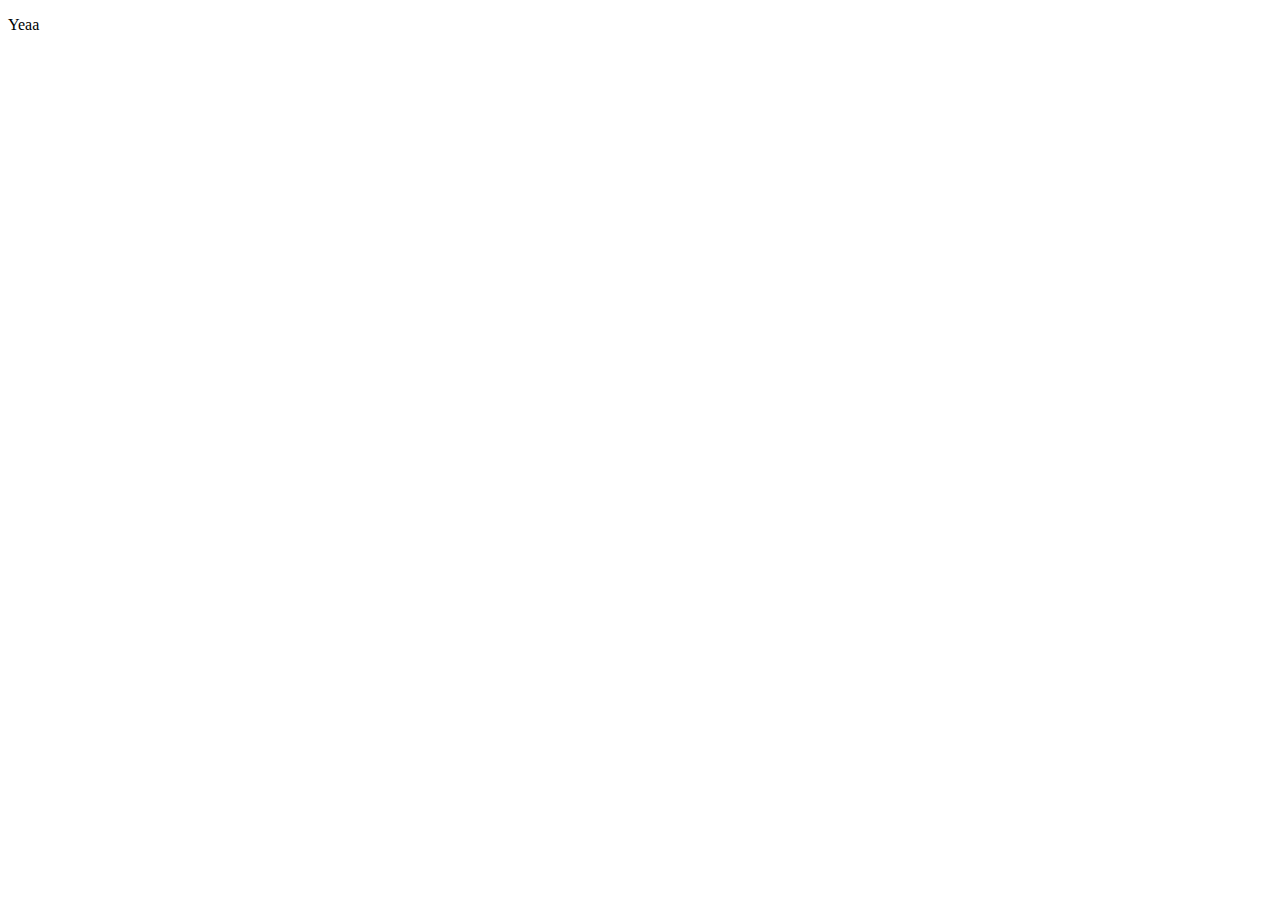
==== index.html @ b134e227 "First Commit" ====
<!DOCTYPE html>
<html lang="en">
<head>
    <meta charset="UTF-8">
    <meta name="viewport" content="width=device-width, initial-scale=1.0">
    <title>Document</title>
</head>
<body>
    <p>Yeaa</p>
</body>
</html>
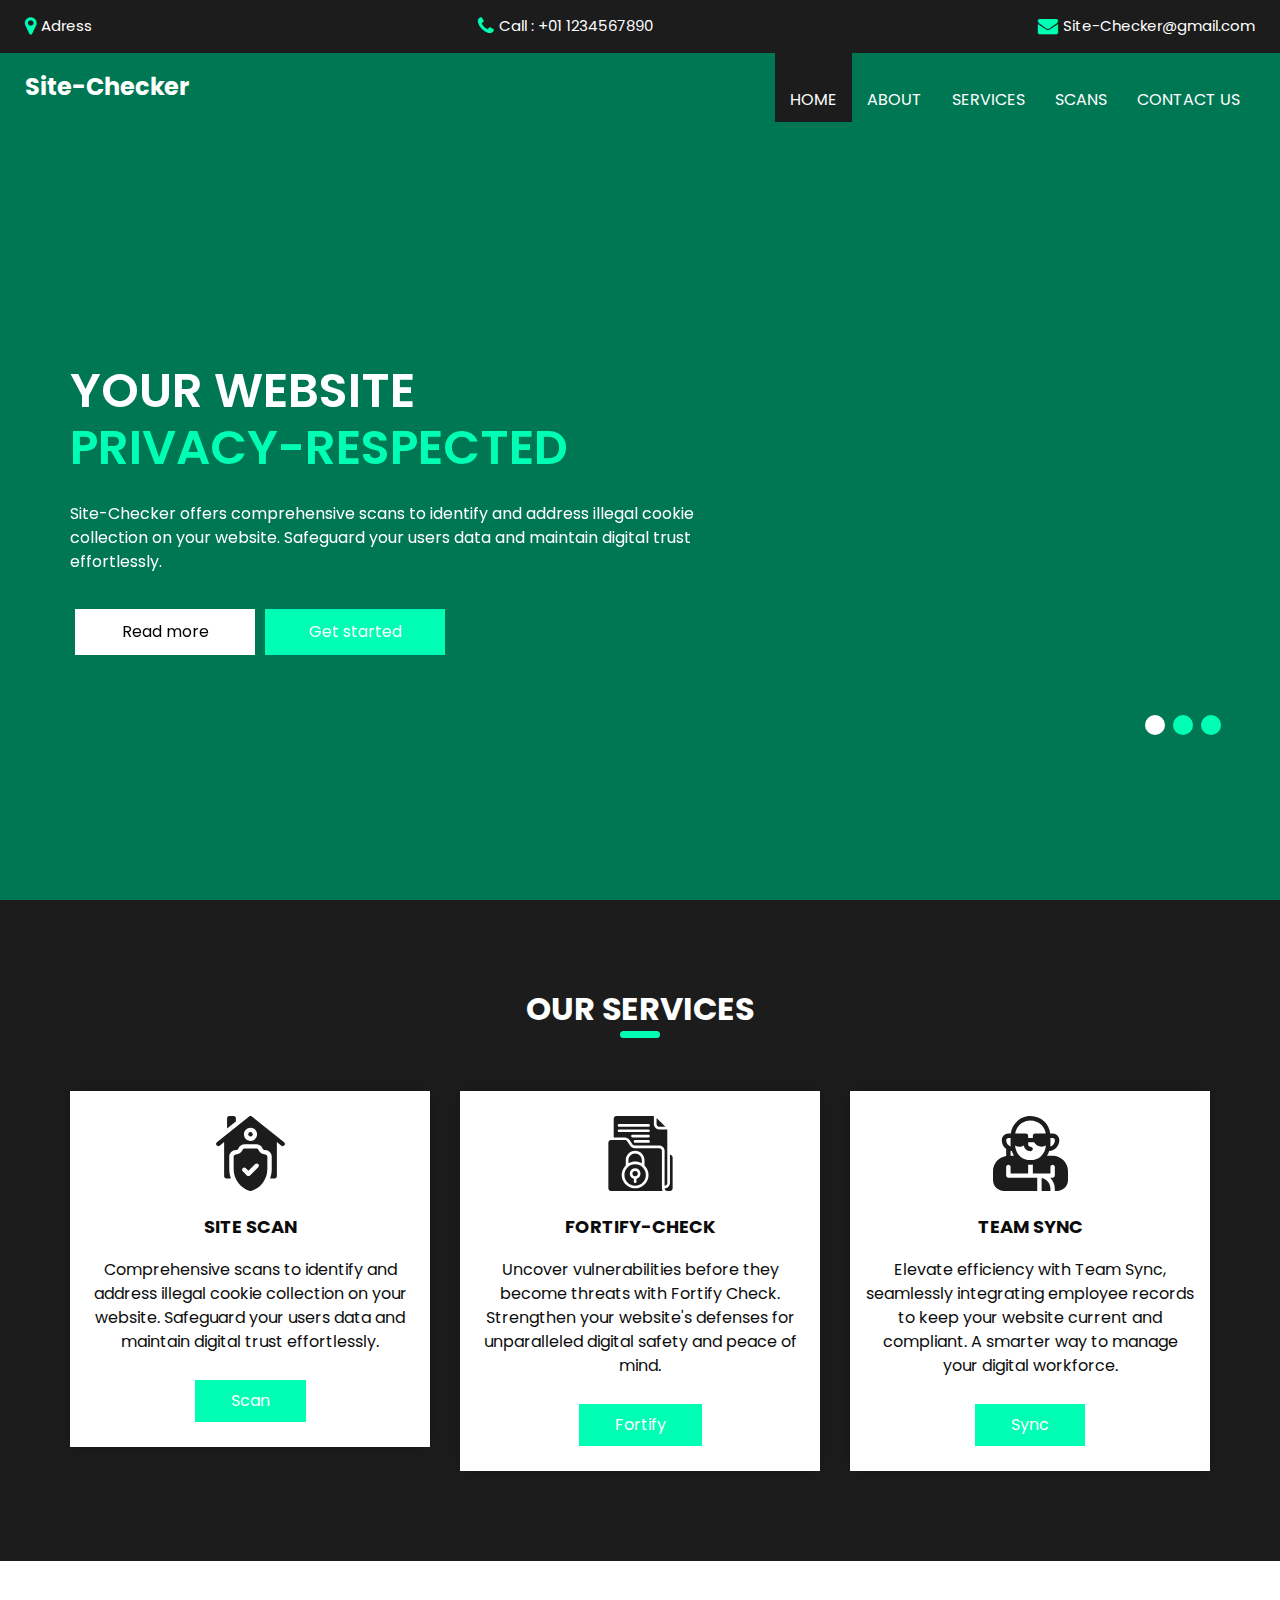
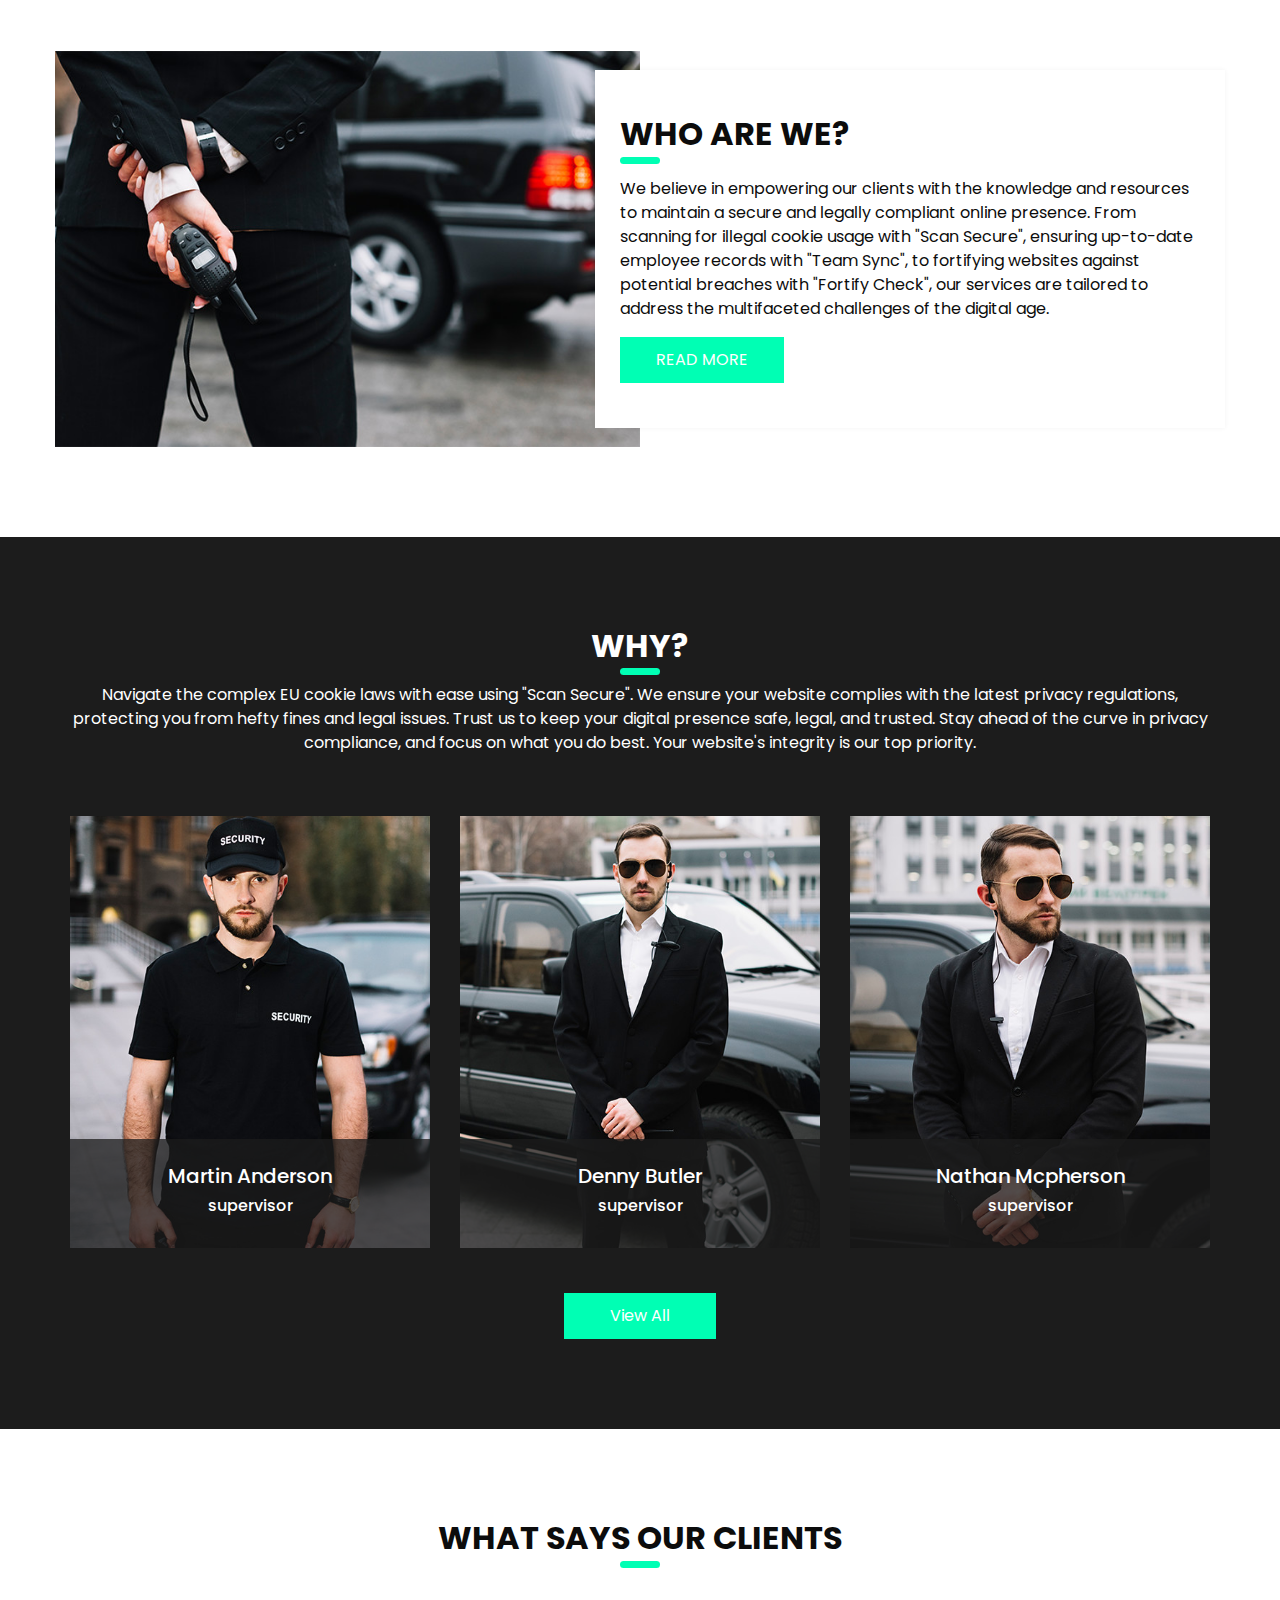
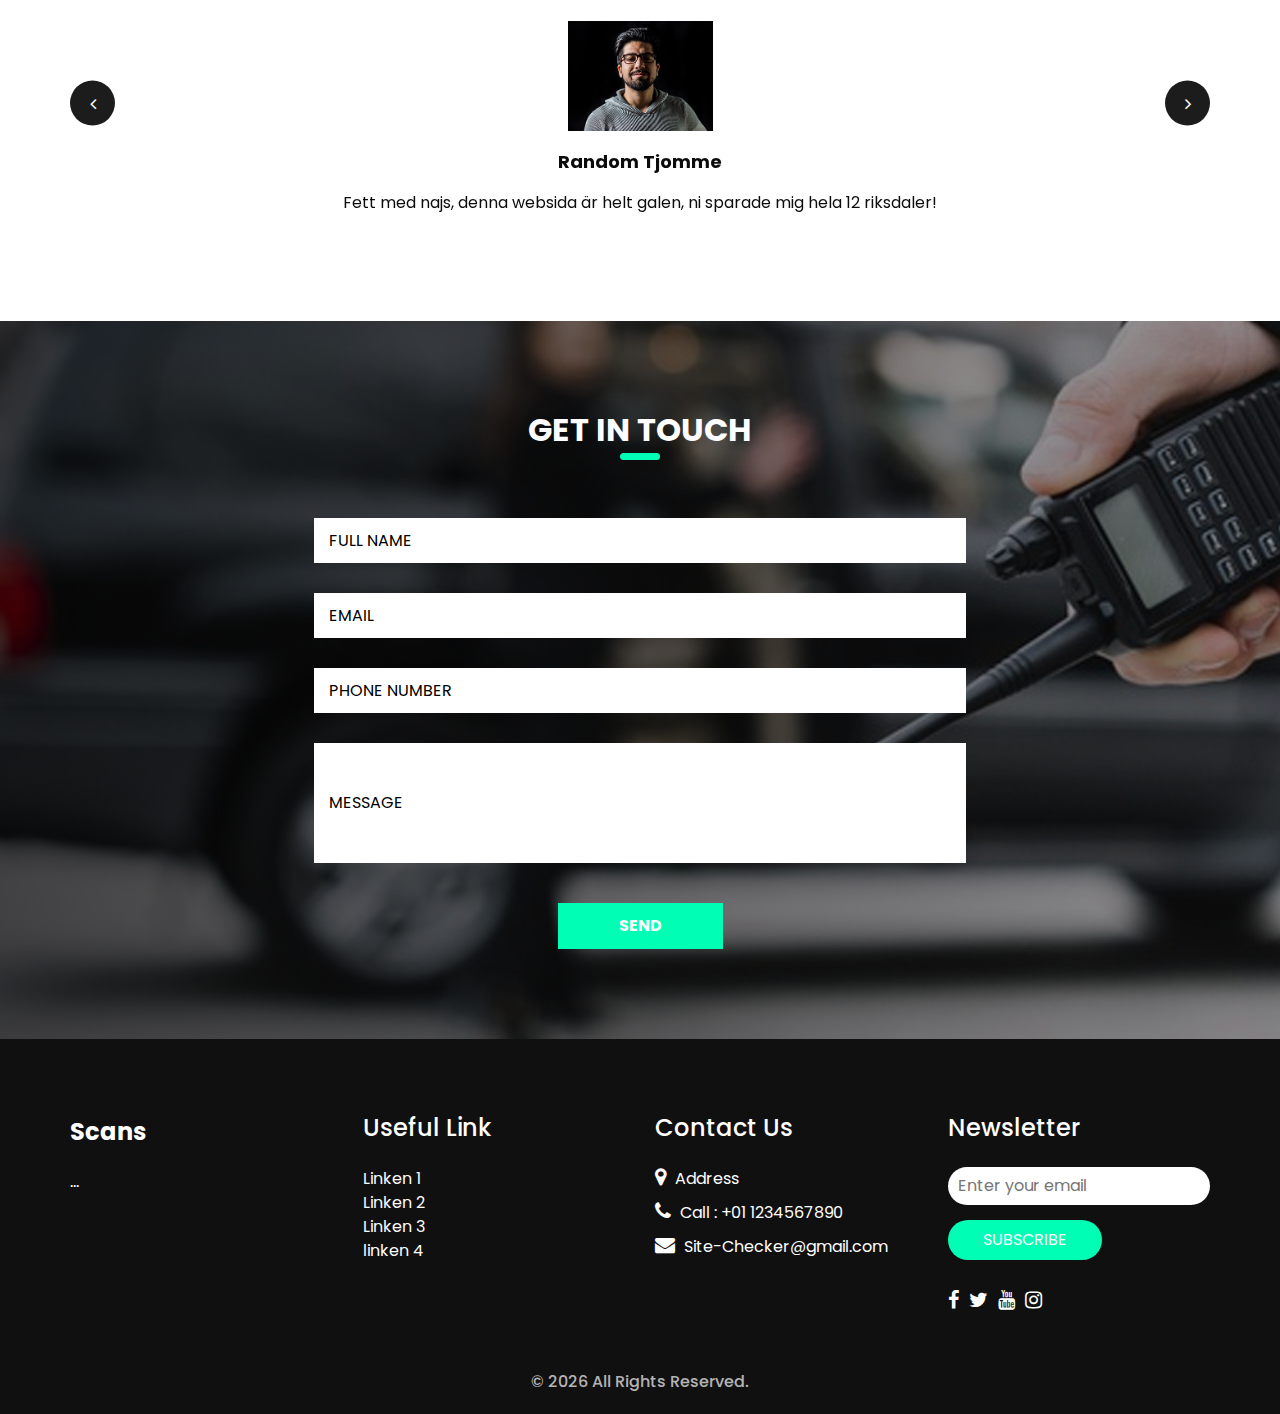
==== commit d181f1e0: "Updaterat färg+text" ====
--- a/index.html
+++ b/index.html
@@ -1,11 +1,734 @@
 <!DOCTYPE html>
-<html lang="en">
+<html>
+
 <head>
-    <meta charset="UTF-8">
-    <meta name="viewport" content="width=device-width, initial-scale=1.0">
-    <title>Document</title>
+  <!-- Basic -->
+  <meta charset="utf-8" />
+  <meta http-equiv="X-UA-Compatible" content="IE=edge" />
+  <!-- Mobile Metas -->
+  <meta name="viewport" content="width=device-width, initial-scale=1, shrink-to-fit=no" />
+  <!-- Site Metas -->
+  <meta name="keywords" content="" />
+  <meta name="description" content="" />
+  <meta name="author" content="" />
+  <link rel="shortcut icon" href="images/favicon.png" type="image/x-icon">
+
+  <title>Site-Checker</title>
+
+  <!-- bootstrap core css -->
+  <link rel="stylesheet" type="text/css" href="css/bootstrap.css" />
+
+  <!-- fonts style -->
+  <link href="https://fonts.googleapis.com/css?family=Open+Sans:400,700|Poppins:400,600,700&display=swap" rel="stylesheet" />
+
+  <!-- Custom styles for this template -->
+  <link href="css/style.css" rel="stylesheet" />
+  <!-- responsive style -->
+  <link href="css/responsive.css" rel="stylesheet" />
 </head>
+
 <body>
-    <p>Yeaa</p>
+  <div class="hero_area">
+    <!-- header section strats -->
+    <div class="hero_bg_box">
+      <div class="img-box">
+        <!-- <img src="images/hero-bg.jpg" alt=""> -->
+      </div>
+    </div>
+
+    <header class="header_section">
+      <div class="header_top">
+        <div class="container-fluid">
+          <div class="contact_link-container">
+            <a href="" class="contact_link1">
+              <i class="fa fa-map-marker" aria-hidden="true"></i>
+              <span>
+                Adress
+              </span>
+            </a>
+            <a href="" class="contact_link2">
+              <i class="fa fa-phone" aria-hidden="true"></i>
+              <span>
+                Call : +01 1234567890
+              </span>
+            </a>
+            <a href="" class="contact_link3">
+              <i class="fa fa-envelope" aria-hidden="true"></i>
+              <span>
+                Site-Checker@gmail.com
+              </span>
+            </a>
+          </div>
+        </div>
+      </div>
+      <div class="header_bottom">
+        <div class="container-fluid">
+          <nav class="navbar navbar-expand-lg custom_nav-container">
+            <a class="navbar-brand" href="index.html">
+              <span>
+                Site-Checker
+              </span>
+            </a>
+            <button class="navbar-toggler" type="button" data-toggle="collapse" data-target="#navbarSupportedContent" aria-controls="navbarSupportedContent" aria-expanded="false" aria-label="Toggle navigation">
+              <span class=""></span>
+            </button>
+
+            <div class="collapse navbar-collapse ml-auto" id="navbarSupportedContent">
+              <ul class="navbar-nav  ">
+                <li class="nav-item active">
+                  <a class="nav-link" href="index.html">Home <span class="sr-only">(current)</span></a>
+                </li>
+                <li class="nav-item">
+                  <a class="nav-link" href="about.html"> About</a>
+                </li>
+                <li class="nav-item">
+                  <a class="nav-link" href="service.html"> Services </a>
+                </li>
+                <li class="nav-item">
+                  <a class="nav-link" href="guard.html"> Scans </a>
+                </li>
+                <li class="nav-item">
+                  <a class="nav-link" href="contact.html">Contact us</a>
+                </li>
+              </ul>
+            </div>
+          </nav>
+        </div>
+      </div>
+    </header>
+    <!-- end header section -->
+    <!-- slider section -->
+    <section class=" slider_section ">
+      <div id="carouselExampleIndicators" class="carousel slide" data-ride="carousel">
+        <div class="carousel-inner">
+          <div class="carousel-item active">
+            <div class="container">
+              <div class="row">
+                <div class="col-md-7">
+                  <div class="detail-box">
+                    <h1>
+                        Your Website <br>
+                      <span>
+                        Privacy-Respected
+                      </span>
+                    </h1>
+                    <p>
+                      Site-Checker offers comprehensive scans to identify and address illegal cookie collection on your website. Safeguard your users data and maintain digital trust effortlessly.
+                    </p>
+                    <div class="btn-box">
+                      <a href="" class="btn-1"> Read more </a>
+                      <a href="" class="btn-2">Get started</a>
+                    </div>
+                  </div>
+                </div>
+              </div>
+            </div>
+          </div>
+          <div class="carousel-item ">
+            <div class="container">
+              <div class="row">
+                <div class="col-md-7">
+                  <div class="detail-box">
+                    <h1>
+                      Streamline <br>
+                      <span>
+                        Your Staff
+                      </span>
+                    </h1>
+                    <p>
+                      Elevate efficiency with Team Sync, seamlessly integrating employee records to keep your website current and compliant. A smarter way to manage your digital workforce.
+                    </p>
+                    <div class="btn-box">
+                      <a href="" class="btn-1"> Read more </a>
+                      <a href="" class="btn-2">Get started</a>
+                    </div>
+                  </div>
+                </div>
+              </div>
+            </div>
+          </div>
+          <div class="carousel-item ">
+            <div class="container">
+              <div class="row">
+                <div class="col-md-7">
+                  <div class="detail-box">
+                    <h1>
+                      Safeguarding <br>
+                      <span>
+                        Your Site's Security
+                      </span>
+                    </h1>
+                    <p>
+                      Uncover vulnerabilities before they become threats with Fortify Check. Strengthen your website's defenses for unparalleled digital safety and peace of mind.
+                    </p>
+                    <div class="btn-box">
+                      <a href="" class="btn-1"> Read more </a>
+                      <a href="" class="btn-2">Get started</a>
+                    </div>
+                  </div>
+                </div>
+              </div>
+            </div>
+          </div>
+        </div>
+        <div class="container idicator_container">
+          <ol class="carousel-indicators">
+            <li data-target="#carouselExampleIndicators" data-slide-to="0" class="active"></li>
+            <li data-target="#carouselExampleIndicators" data-slide-to="1"></li>
+            <li data-target="#carouselExampleIndicators" data-slide-to="2"></li>
+          </ol>
+        </div>
+      </div>
+    </section>
+    <!-- end slider section -->
+  </div>
+  
+    <!-- service section -->
+  
+    <section class="service_section layout_padding">
+      <div class="container">
+        <div class="heading_container heading_center">
+          <h2>
+            Our services
+          </h2>
+        </div>
+        <div class="row">
+          <div class="col-md-4">
+            <div class="box ">
+              <div class="img-box">
+                <svg enable-background="new 0 0 512 512" height="512" viewBox="0 0 512 512" width="512" xmlns="http://www.w3.org/2000/svg">
+                  <g>
+                    <g>
+                      <circle cx="256" cy="125" r="15" />
+                      <path d="m356 262c-18.955 0-35.996-10.532-44.472-27.484l-2.111-4.223c-2.541-5.083-7.735-8.293-13.417-8.293h-80c-5.682 0-10.876 3.21-13.417 8.292l-2.111 4.222c-8.476 16.954-25.517 27.486-44.472 27.486-8.284 0-15 6.716-15 15v85.597c0 33.654 10.619 65.715 30.708 92.716 20.089 27 47.747 46.384 79.982 56.054 1.406.422 2.858.633 4.31.633s2.904-.211 4.31-.633c32.235-9.67 59.893-29.054 79.982-56.054 20.089-27.001 30.708-59.062 30.708-92.716v-85.597c0-8.284-6.716-15-15-15zm-46.967 87.322-56.568 56.568c-2.929 2.929-6.768 4.394-10.606 4.394s-7.678-1.464-10.606-4.394l-28.284-28.284c-5.858-5.858-5.858-15.355 0-21.213 5.857-5.858 15.355-5.858 21.213 0l17.678 17.677 45.962-45.961c5.857-5.858 15.355-5.858 21.213 0 5.856 5.858 5.856 15.355-.002 21.213z" />
+                      <g>
+                        <path d="m485.371 179.287-220-176c-5.479-4.383-13.263-4.383-18.741 0l-220 176c-6.469 5.175-7.518 14.614-2.342 21.083 5.175 6.468 14.614 7.517 21.083 2.342l30.629-24.503v232.791c0 8.284 6.716 15 15 15h31.119c-7.333-20.12-11.119-41.476-11.119-63.403v-85.597c0-24.813 20.187-45 45-45 7.632 0 14.226-4.075 17.639-10.901l2.112-4.224c7.67-15.342 23.093-24.875 40.249-24.875h80c17.156 0 32.579 9.533 40.25 24.878l2.111 4.223c3.412 6.824 10.007 10.899 17.639 10.899 24.813 0 45 20.187 45 45v85.597c0 21.927-3.786 43.283-11.119 63.403h31.119c8.284 0 15-6.716 15-15v-232.791l30.629 24.503c2.766 2.213 6.075 3.288 9.361 3.288 4.4 0 8.76-1.927 11.722-5.63 5.176-6.469 4.127-15.908-2.341-21.083zm-229.371-9.287c-24.813 0-45-20.187-45-45s20.187-45 45-45 45 20.187 45 45-20.187 45-45 45z" />
+                      </g>
+                    </g>
+                    <g>
+                      <path d="m156 15c0-8.284-6.716-15-15-15h-30c-8.284 0-15 6.716-15 15v70.372l60-48z" />
+                    </g>
+                  </g>
+                </svg>
+              </div>
+              <div class="detail-box">
+                <h6>
+                  Site scan
+                </h6>
+                <p>
+                  Comprehensive scans to identify and address illegal cookie collection on your website. Safeguard your users data and maintain digital trust effortlessly.
+                </p>
+                <a href="">
+                  Scan
+                </a>
+              </div>
+            </div>
+          </div>
+          <div class="col-md-4">
+            <div class="box ">
+              <div class="img-box">
+                <svg version="1.1" xmlns="http://www.w3.org/2000/svg" xmlns:xlink="http://www.w3.org/1999/xlink" x="0px" y="0px" viewBox="0 0 512 512" style="enable-background:new 0 0 512 512;" xml:space="preserve">
+                  <g>
+                    <g>
+                      <g>
+                        <circle cx="219.429" cy="393.143" r="18.286" />
+                        <path d="M219.429,329.143c-40.396,0-73.143,32.747-73.143,73.143c0,40.396,32.747,73.143,73.143,73.143
+            c40.396,0,73.143-32.747,73.143-73.143C292.525,361.909,259.805,329.189,219.429,329.143z M228.571,428.416V448
+            c0,5.049-4.093,9.143-9.143,9.143c-5.049,0-9.143-4.093-9.143-9.143v-19.584c-17.831-4.604-29.458-21.749-27.137-40.018
+            c2.32-18.269,17.864-31.963,36.28-31.963c18.416,0,33.959,13.694,36.28,31.963C258.029,406.667,246.403,423.812,228.571,428.416z
+            " />
+                        <path d="M402.286,274.286v-36.571c-0.01-10.095-8.191-18.276-18.286-18.286H215.772c-12.18-0.01-23.558-6.08-30.348-16.192
+            l-20.321-30.487c-3.392-5.109-9.117-8.179-15.25-8.179H54.857c-10.095,0.01-18.276,8.191-18.286,18.286v310.857
+            c0.01,10.095,8.191,18.276,18.286,18.286h352.516c-3.294-5.533-5.051-11.846-5.088-18.286V274.286z M304.069,436.92
+            c-14.047,34.375-47.506,56.826-84.64,56.795c-37.135,0.031-70.593-22.419-84.64-56.795c-14.047-34.375-5.888-73.833,20.64-99.818
+            v-35.388c0.04-35.33,28.67-63.96,64-64c35.33,0.039,63.961,28.67,64,64v35.388C309.957,363.087,318.116,402.545,304.069,436.92z" />
+                        <path d="M384,73.143h41.929l-60.214-60.214v41.929C365.724,64.952,373.905,73.133,384,73.143z" />
+                        <path d="M265.143,323.227v-21.513c-0.044-25.229-20.485-45.67-45.714-45.714c-25.235,0.03-45.685,20.479-45.714,45.714v21.513
+            C201.959,306.734,236.898,306.734,265.143,323.227z" />
+                        <path d="M420.571,256v219.429c10.095-0.01,18.276-8.191,18.286-18.286V91.429H384c-20.188-0.023-36.548-16.383-36.571-36.571V0
+            h-256C81.334,0.01,73.153,8.191,73.143,18.286v128h76.71c12.247-0.005,23.684,6.122,30.464,16.321l20.295,30.446
+            c3.395,5.048,9.077,8.08,15.161,8.089H384c20.188,0.023,36.548,16.383,36.571,36.571V256z M310.857,182.857h-91.429
+            c-5.049,0-9.143-4.093-9.143-9.143s4.093-9.143,9.143-9.143h91.429c5.049,0,9.143,4.093,9.143,9.143
+            S315.907,182.857,310.857,182.857z M310.857,146.286H201.143c-5.049,0-9.143-4.093-9.143-9.143c0-5.049,4.093-9.143,9.143-9.143
+            h109.714c5.049,0,9.143,4.093,9.143,9.143C320,142.192,315.907,146.286,310.857,146.286z M310.857,109.714H109.714
+            c-5.049,0-9.143-4.093-9.143-9.143c0-5.049,4.093-9.143,9.143-9.143h201.143c5.049,0,9.143,4.093,9.143,9.143
+            C320,105.621,315.907,109.714,310.857,109.714z M310.857,73.143H109.714c-5.049,0-9.143-4.093-9.143-9.143
+            s4.093-9.143,9.143-9.143h201.143c5.049,0,9.143,4.093,9.143,9.143S315.907,73.143,310.857,73.143z" />
+                        <path d="M457.143,265.143v192c-0.023,20.188-16.383,36.548-36.571,36.571c0.01,10.095,8.191,18.276,18.286,18.286h18.286
+            c10.095-0.01,18.276-8.191,18.286-18.286V283.429C475.419,273.334,467.238,265.153,457.143,265.143z" />
+                      </g>
+                    </g>
+                  </g>
+                  <g>
+                  </g>
+                  <g>
+                  </g>
+                  <g>
+                  </g>
+                  <g>
+                  </g>
+                  <g>
+                  </g>
+                  <g>
+                  </g>
+                  <g>
+                  </g>
+                  <g>
+                  </g>
+                  <g>
+                  </g>
+                  <g>
+                  </g>
+                  <g>
+                  </g>
+                  <g>
+                  </g>
+                  <g>
+                  </g>
+                  <g>
+                  </g>
+                  <g>
+                  </g>
+                </svg>
+              </div>
+              <div class="detail-box">
+                <h6>
+                  Fortify-check
+                </h6>
+                <p>
+                  Uncover vulnerabilities before they become threats with Fortify Check. Strengthen your website's defenses for unparalleled digital safety and peace of mind.
+                </p>
+                <a href="">
+                  Fortify
+                </a>
+              </div>
+            </div>
+          </div>
+          <div class="col-md-4">
+            <div class="box ">
+              <div class="img-box">
+                <svg version="1.1" xmlns="http://www.w3.org/2000/svg" xmlns:xlink="http://www.w3.org/1999/xlink" x="0px" y="0px" viewBox="0 0 512 512" style="enable-background:new 0 0 512 512;" xml:space="preserve">
+                  <g>
+                    <g>
+                      <path d="M332,423.518V512h60v-15C392,460.784,366.197,430.487,332,423.518z" />
+                    </g>
+                  </g>
+                  <g>
+                    <g>
+                      <path d="M407,272h-38.298c6.211-9.549,11.184-21.85,14.971-32.595c38.58-3.058,69.119-35.067,69.119-74.405
+                   c0-24.814-20.186-45-45-45h-17.263c-3.373-30.112-16.168-58.339-38.108-80.581C326.639,14.004,290.742,0,255,0
+                   c-69.309,0-125.911,52.685-133.484,120H105c-24.814,0-45,20.186-45,45c0,24.476,11.836,46.095,30.066,59.685
+                   C90.062,224.797,90,224.888,90,225v48.516C39.25,280.873,0,324.245,0,377v60c0,41.353,33.633,75,75,75h227v-90h-15H105
+                   c-8.291,0-15-6.709-15-15v-60c0-8.291,6.709-15,15-15s15,6.709,15,15v45h120v-61.373c4.988,0.569,9.946,1.373,15,1.373
+                   s12.012-0.804,17-1.373V392h15h30h75v-45c0-8.291,6.709-15,15-15c8.291,0,15,6.709,15,15v60c0,8.291-6.709,15-15,15h-16.75
+                   c19.534,19.08,31.75,45.608,31.75,75v15h15c41.367,0,75-33.647,75-75v-60C512,319.109,464.891,272,407,272z M392,195v-45h15.791
+                   c8.262,0,15,6.724,15,15c0,20.33-13.638,37.354-32.179,42.914C391.033,203.597,392,199.378,392,195z M255,30
+                   c27.803,0,56.229,10.928,76.209,30.63c16.238,16.45,26.111,37.178,29.319,59.37H287c-8.291,0-15,6.709-15,15v15h-32v-15
+                   c0-8.291-6.709-15-15-15h-73.484C158.873,69.25,202.244,30,255,30z M90,165c0-8.276,6.738-15,15-15h15v45
+                   c0,4.292,0.956,8.425,1.362,12.66C103.239,201.843,90,185.03,90,165z M120,272v-34.219c2.75,0.564,5.449,1.283,8.298,1.542
+                   c3.787,10.774,8.774,23.103,15,32.677H120z M326.316,275.706c-29.136,25.422-72.715,31.761-108.047,19.067
+                   c-11.777-4.237-22.866-10.593-32.578-19.063c-20.881-18.376-33.043-46.22-34.929-73.644C159.448,206.968,169.332,210,180,210
+                   c11.235,0,21.636-3.298,30.637-8.694C213.739,223.118,232.346,240,255,240c8.291,0,17-6.709,17-15s-8.709-15-17-15
+                   c-8.262,0-15-6.724-15-15v-15h40.346c10.411,17.847,29.55,30,51.654,30c10.668,0,20.552-3.032,29.238-7.934
+                   C359.352,229.501,347.186,257.357,326.316,275.706z" />
+                    </g>
+                  </g>
+                  <g>
+                  </g>
+                  <g>
+                  </g>
+                  <g>
+                  </g>
+                  <g>
+                  </g>
+                  <g>
+                  </g>
+                  <g>
+                  </g>
+                  <g>
+                  </g>
+                  <g>
+                  </g>
+                  <g>
+                  </g>
+                  <g>
+                  </g>
+                  <g>
+                  </g>
+                  <g>
+                  </g>
+                  <g>
+                  </g>
+                  <g>
+                  </g>
+                  <g>
+                  </g>
+                </svg>
+              </div>
+              <div class="detail-box">
+                <h6>
+                  Team sync
+                </h6>
+                <p>
+                  Elevate efficiency with Team Sync, seamlessly integrating employee records to keep your website current and compliant. A smarter way to manage your digital workforce.
+                </p>
+                <a href="">
+                  Sync
+                </a>
+              </div>
+            </div>
+          </div>
+        </div>
+      </div>
+    </section>
+  
+    <!-- end service section -->
+    <!-- about section -->
+
+    <section class="about_section layout_padding">
+      <div class="container">
+        <div class="row">
+          <div class="col-md-6 px-0">
+            <div class="img_container">
+              <div class="img-box">
+                <img src="images/about-img.jpg" alt="" />
+              </div>
+            </div>
+          </div>
+          <div class="col-md-6 px-0">
+            <div class="detail-box">
+              <div class="heading_container ">
+                <h2>
+                  Who Are We?
+                </h2>
+              </div>
+              <p>
+                We believe in empowering our clients with the knowledge and resources to maintain a secure and legally compliant online presence. From scanning for illegal cookie usage with "Scan Secure", ensuring up-to-date employee records with "Team Sync", to fortifying websites against potential breaches with "Fortify Check", our services are tailored to address the multifaceted challenges of the digital age.
+              </p>
+              <div class="btn-box">
+                <a href="">
+                  Read More
+                </a>
+              </div>
+            </div>
+          </div>
+        </div>
+      </div>
+    </section>
+  
+    <!-- end about section -->
+
+  <section class="team_section layout_padding">
+    <div class="container">
+      <div class="heading_container heading_center">
+        <h2>
+          Why?
+        </h2>
+        <p>
+          Navigate the complex EU cookie laws with ease using "Scan Secure". We ensure your website complies with the latest privacy regulations, protecting you from hefty fines and legal issues. Trust us to keep your digital presence safe, legal, and trusted. Stay ahead of the curve in privacy compliance, and focus on what you do best. Your website's integrity is our top priority.
+        </p>
+      </div>
+      <div class="row">
+        <div class="col-md-4 col-sm-6 mx-auto ">
+          <div class="box">
+            <div class="img-box">
+              <img src="images/t1.jpg" alt="">
+            </div>
+            <div class="detail-box">
+              <h5>
+                Martin Anderson
+              </h5>
+              <h6 class="">
+                supervisor
+              </h6>
+            </div>
+          </div>
+        </div>
+        <div class="col-md-4 col-sm-6 mx-auto ">
+          <div class="box">
+            <div class="img-box">
+              <img src="images/t2.jpg" alt="">
+            </div>
+            <div class="detail-box">
+              <h5>
+                Denny Butler
+              </h5>
+              <h6 class="">
+                supervisor
+              </h6>
+            </div>
+          </div>
+        </div>
+        <div class="col-md-4 col-sm-6 mx-auto ">
+          <div class="box">
+            <div class="img-box">
+              <img src="images/t3.jpg" alt="">
+            </div>
+            <div class="detail-box">
+              <h5>
+                Nathan Mcpherson
+              </h5>
+              <h6 class="">
+                supervisor
+              </h6>
+            </div>
+          </div>
+        </div>
+      </div>
+      <div class="btn-box">
+        <a href="">
+          View All
+        </a>
+      </div>
+    </div>
+  </section>
+
+  <!-- client section -->
+
+  <section class="client_section layout_padding">
+    <div class="container ">
+      <div class="heading_container heading_center">
+        <h2>
+          What says our clients
+        </h2>
+      </div>
+      <div id="carouselExampleControls" class="carousel slide" data-ride="carousel">
+        <div class="carousel-inner">
+          <div class="carousel-item active">
+            <div class="box">
+              <div class="img-box">
+                <img src="images/client.png" alt="">
+              </div>
+              <div class="detail-box">
+                <h4>
+                  Random Tjomme
+                </h4>
+                <p>
+                  Fett med najs, denna websida är helt galen, ni sparade mig hela 12 riksdaler!
+                </p>
+              </div>
+            </div>
+          </div>
+          <div class="carousel-item ">
+            <div class="box">
+              <div class="img-box">
+                <img src="images/client.png" alt="">
+              </div>
+              <div class="detail-box">
+                <h4>
+                  En annan random tjomme
+                </h4>
+                <p>
+                  Fett med najs, denna websida är helt galen, ni sparade mig hela 13 riksdaler!!
+                </p>
+              </div>
+            </div>
+          </div>
+          <div class="carousel-item ">
+            <div class="box">
+              <div class="img-box">
+                <img src="images/client.png" alt="">
+              </div>
+              <div class="detail-box">
+                <h4>
+                  En tredje random tjomme
+                </h4>
+                <p>
+                  Fett med najs, denna websida är helt galen, ni sparade mig hela 14 riksdaler!!!
+                </p>
+              </div>
+            </div>
+          </div>
+        </div>
+        <div class="carousel_btn-box">
+          <a class="carousel-control-prev" href="#carouselExampleControls" role="button" data-slide="prev">
+            <i class="fa fa-angle-left" aria-hidden="true"></i>
+            <span class="sr-only">Previous</span>
+          </a>
+          <a class="carousel-control-next" href="#carouselExampleControls" role="button" data-slide="next">
+            <i class="fa fa-angle-right" aria-hidden="true"></i>
+            <span class="sr-only">Next</span>
+          </a>
+        </div>
+      </div>
+    </div>
+  </section>
+
+  <!-- end client section -->
+
+  <!-- contact section -->
+
+  <section class="contact_section layout_padding">
+    <div class="contact_bg_box">
+      <div class="img-box">
+        <img src="images/contact-bg.jpg" alt="">
+      </div>
+    </div>
+    <div class="container">
+      <div class="heading_container heading_center">
+        <h2>
+          Get In touch
+        </h2>
+      </div>
+      <div class="">
+        <div class="row">
+          <div class="col-md-7 mx-auto">
+            <form action="#">
+              <div class="contact_form-container">
+                <div>
+                  <div>
+                    <input type="text" placeholder="Full Name" />
+                  </div>
+                  <div>
+                    <input type="email" placeholder="Email " />
+                  </div>
+                  <div>
+                    <input type="text" placeholder="Phone Number" />
+                  </div>
+                  <div class="">
+                    <input type="text" placeholder="Message" class="message_input" />
+                  </div>
+                  <div class="btn-box ">
+                    <button type="submit">
+                      Send
+                    </button>
+                  </div>
+                </div>
+              </div>
+            </form>
+          </div>
+        </div>
+      </div>
+    </div>
+  </section>
+
+  <!-- end contact section -->
+
+  <!-- team section -->
+
+
+
+  <!-- end team section -->
+
+  <!-- info section -->
+  <section class="info_section ">
+    <div class="container">
+      <div class="row">
+        <div class="col-md-3">
+          <div class="info_logo">
+            <a class="navbar-brand" href="index.html">
+              <span>
+                Scans
+              </span>
+            </a>
+            <p>
+              ...
+            </p>
+          </div>
+        </div>
+        <div class="col-md-3">
+          <div class="info_links">
+            <h5>
+              Useful Link
+            </h5>
+            <ul>
+              <li>
+                <a href="">
+                  Linken 1
+                </a>
+              </li>
+              <li>
+                <a href="">
+                  Linken 2
+                </a>
+              </li>
+              <li>
+                <a href="">
+                  Linken 3
+                </a>
+              </li>
+              <li>
+                <a href="">
+                  linken 4
+                </a>
+              </li>
+            </ul>
+          </div>
+        </div>
+        <div class="col-md-3">
+          <div class="info_info">
+            <h5>
+              Contact Us
+            </h5>
+          </div>
+          <div class="info_contact">
+            <a href="" class="">
+              <i class="fa fa-map-marker" aria-hidden="true"></i>
+              <span>
+                Address
+              </span>
+            </a>
+            <a href="" class="">
+              <i class="fa fa-phone" aria-hidden="true"></i>
+              <span>
+                Call : +01 1234567890
+              </span>
+            </a>
+            <a href="" class="">
+              <i class="fa fa-envelope" aria-hidden="true"></i>
+              <span>
+                Site-Checker@gmail.com
+              </span>
+            </a>
+          </div>
+        </div>
+        <div class="col-md-3">
+          <div class="info_form ">
+            <h5>
+              Newsletter
+            </h5>
+            <form action="#">
+              <input type="email" placeholder="Enter your email">
+              <button>
+                Subscribe
+              </button>
+            </form>
+            <div class="social_box">
+              <a href="">
+                <i class="fa fa-facebook" aria-hidden="true"></i>
+              </a>
+              <a href="">
+                <i class="fa fa-twitter" aria-hidden="true"></i>
+              </a>
+              <a href="">
+                <i class="fa fa-youtube" aria-hidden="true"></i>
+              </a>
+              <a href="">
+                <i class="fa fa-instagram" aria-hidden="true"></i>
+              </a>
+            </div>
+          </div>
+        </div>
+      </div>
+    </div>
+  </section>
+
+  <!-- end info_section -->
+
+
+
+
+  <!-- footer section -->
+  <footer class="container-fluid footer_section">
+    <p>
+      &copy; <span id="currentYear"></span> All Rights Reserved.
+    </p>
+  </footer>
+  <!-- footer section -->
+
+  <script src="js/jquery-3.4.1.min.js"></script>
+  <script src="js/bootstrap.js"></script>
+  <script src="js/custom.js"></script>
 </body>
+
 </html>--- a/css/style.css
+++ b/css/style.css
@@ -0,0 +1,926 @@
+@import url("font-awesome.min.css");
+body {
+  font-family: "Poppins", sans-serif;
+  color: #0c0c0c;
+  background-color: #ffffff;
+}
+
+.layout_padding {
+  padding-top: 90px;
+  padding-bottom: 90px;
+}
+
+.layout_padding2 {
+  padding-top: 45px;
+  padding-bottom: 45px;
+}
+
+.layout_padding2-top {
+  padding-top: 45px;
+}
+
+.layout_padding2-bottom {
+  padding-bottom: 45px;
+}
+
+.layout_padding-top {
+  padding-top: 90px;
+}
+
+.layout_padding-bottom {
+  padding-bottom: 90px;
+}
+
+.heading_container {
+  display: -webkit-box;
+  display: -ms-flexbox;
+  display: flex;
+  -webkit-box-orient: vertical;
+  -webkit-box-direction: normal;
+      -ms-flex-direction: column;
+          flex-direction: column;
+}
+
+.heading_container h2 {
+  position: relative;
+  font-weight: bold;
+  text-transform: uppercase;
+  padding-bottom: 10px;
+}
+
+.heading_container h2::before {
+  content: "";
+  width: 40px;
+  height: 7px;
+  background-color: rgb(0, 255, 180);
+  border-radius: 10px;
+  position: absolute;
+  bottom: 0;
+  left: 0;
+}
+
+.heading_container.heading_center {
+  -webkit-box-align: center;
+      -ms-flex-align: center;
+          align-items: center;
+  text-align: center;
+}
+
+.heading_container.heading_center h2::before {
+  left: 50%;
+  -webkit-transform: translateX(-50%);
+          transform: translateX(-50%);
+}
+
+/*header section*/
+.hero_area {
+  min-height: 100vh;
+  display: -webkit-box;
+  display: -ms-flexbox;
+  display: flex;
+  -webkit-box-orient: vertical;
+  -webkit-box-direction: normal;
+      -ms-flex-direction: column;
+          flex-direction: column;
+  position: relative;
+}
+
+.hero_bg_box {
+  position: absolute;
+  top: 0;
+  left: 0;
+  width: 100%;
+  height: 100%;
+  overflow: hidden;
+  z-index: -1;
+  display: -webkit-box;
+  display: -ms-flexbox;
+  display: flex;
+  -webkit-box-pack: center;
+      -ms-flex-pack: center;
+          justify-content: center;
+}
+
+.hero_bg_box .img-box {
+  width: 100%;
+}
+
+.hero_bg_box .img-box img {
+  min-width: 100%;
+  min-height: 100%;
+}
+
+.hero_bg_box::before {
+  content: "";
+  position: absolute;
+  top: 0;
+  left: 0;
+  width: 100%;
+  height: 100%;
+  background: rgb(0, 119, 83);
+}
+
+.sub_page .hero_area {
+  min-height: auto;
+}
+
+.sub_page .custom_nav-container.navbar-expand-lg .navbar-nav .nav-item .nav-link {
+  padding-bottom: 21px;
+}
+
+.hero_area.sub_pages {
+  height: auto;
+}
+
+.header_section {
+  padding: 0;
+}
+
+.header_section .container-fluid {
+  padding-right: 25px;
+  padding-left: 25px;
+}
+
+.header_section .nav_container {
+  margin: 0 auto;
+}
+
+.header_top {
+  background-color: #1c1c1c;
+  padding: 15px 0;
+}
+
+.header_top .contact_link-container {
+  display: -webkit-box;
+  display: -ms-flexbox;
+  display: flex;
+  -webkit-box-pack: justify;
+      -ms-flex-pack: justify;
+          justify-content: space-between;
+}
+
+.header_top .contact_link-container a {
+  display: -webkit-box;
+  display: -ms-flexbox;
+  display: flex;
+  -webkit-box-align: center;
+      -ms-flex-align: center;
+          align-items: center;
+  color: #ffffff;
+  font-size: 15px;
+}
+
+.header_top .contact_link-container a i {
+  font-size: 20px;
+  color: rgb(0, 255, 180);
+  margin-right: 5px;
+}
+
+#navbarSupportedContent {
+  -webkit-box-pack: justify;
+      -ms-flex-pack: justify;
+          justify-content: space-between;
+}
+
+.custom_nav-container {
+  z-index: 99999;
+  padding: 0;
+}
+
+.custom_nav-container .navbar-nav {
+  margin-left: auto;
+}
+
+.custom_nav-container .navbar-nav .nav-item .nav-link {
+  padding: 0;
+  padding: 35px 15px 10px 15px;
+  color: #ffffff;
+  text-align: center;
+  text-transform: uppercase;
+  -webkit-transition: all .2s;
+  transition: all .2s;
+}
+
+.custom_nav-container .navbar-nav .nav-item:hover .nav-link, .custom_nav-container .navbar-nav .nav-item.active .nav-link {
+  background-color: #1c1c1c;
+}
+
+a,
+a:hover,
+a:focus {
+  text-decoration: none;
+}
+
+a:hover,
+a:focus {
+  color: initial;
+}
+
+.btn,
+.btn:focus {
+  outline: none !important;
+  -webkit-box-shadow: none;
+          box-shadow: none;
+}
+
+.navbar-brand {
+  display: -webkit-box;
+  display: -ms-flexbox;
+  display: flex;
+  -webkit-box-orient: vertical;
+  -webkit-box-direction: normal;
+      -ms-flex-direction: column;
+          flex-direction: column;
+  -webkit-box-align: center;
+      -ms-flex-align: center;
+          align-items: center;
+}
+
+.navbar-brand span {
+  font-weight: bold;
+  color: #ffffff;
+  font-size: 24px;
+}
+
+.custom_nav-container .navbar-toggler {
+  outline: none;
+}
+
+.custom_nav-container .navbar-toggler {
+  padding: 0;
+  width: 37px;
+  height: 42px;
+  -webkit-transition: all 0.3s;
+  transition: all 0.3s;
+}
+
+.custom_nav-container .navbar-toggler span {
+  display: block;
+  width: 32px;
+  height: 4px;
+  background-color: #ffffff;
+  border-radius: 15px;
+  margin: 7px 0;
+  -webkit-transition: all 0.3s;
+  transition: all 0.3s;
+  position: relative;
+  transition: all 0.3s;
+}
+
+.custom_nav-container .navbar-toggler span::before, .custom_nav-container .navbar-toggler span::after {
+  content: "";
+  position: absolute;
+  left: 0;
+  height: 100%;
+  width: 100%;
+  background-color: #ffffff;
+  border-radius: 15px;
+  top: -10px;
+  -webkit-transition: all 0.3s;
+  transition: all 0.3s;
+}
+
+.custom_nav-container .navbar-toggler span::after {
+  top: 10px;
+}
+
+.custom_nav-container .navbar-toggler[aria-expanded="true"] {
+  -webkit-transform: rotate(360deg);
+          transform: rotate(360deg);
+}
+
+.custom_nav-container .navbar-toggler[aria-expanded="true"] span {
+  -webkit-transform: rotate(45deg);
+          transform: rotate(45deg);
+}
+
+.custom_nav-container .navbar-toggler[aria-expanded="true"] span::before, .custom_nav-container .navbar-toggler[aria-expanded="true"] span::after {
+  -webkit-transform: rotate(90deg);
+          transform: rotate(90deg);
+  top: 0;
+}
+
+/*end header section*/
+/* slider section */
+.slider_section {
+  -webkit-box-flex: 1;
+      -ms-flex: 1;
+          flex: 1;
+  display: -webkit-box;
+  display: -ms-flexbox;
+  display: flex;
+  -webkit-box-orient: vertical;
+  -webkit-box-direction: normal;
+      -ms-flex-direction: column;
+          flex-direction: column;
+  -webkit-box-pack: center;
+      -ms-flex-pack: center;
+          justify-content: center;
+  color: #ffffff;
+}
+
+.slider_section .row {
+  -webkit-box-align: center;
+      -ms-flex-align: center;
+          align-items: center;
+}
+
+.slider_section .detail-box {
+  width: 100%;
+  margin: 0 auto;
+}
+
+.slider_section .detail-box h1 {
+  text-transform: uppercase;
+  font-size: 3rem;
+  color: #ffffff;
+  font-weight: 600;
+}
+
+.slider_section .detail-box h1 span {
+  color:rgb(0, 255, 180);
+}
+
+.slider_section .detail-box p {
+  margin-top: 25px;
+}
+
+.slider_section .detail-box .btn-box {
+  display: -webkit-box;
+  display: -ms-flexbox;
+  display: flex;
+  margin-top: 30px;
+}
+
+.slider_section .detail-box .btn-box a {
+  width: 180px;
+  text-align: center;
+  margin: 5px;
+}
+
+.slider_section .detail-box .btn-box .btn-1 {
+  display: inline-block;
+  padding: 10px 35px;
+  background-color: #ffffff;
+  color: #000000;
+  -webkit-transition: all 0.3s;
+  transition: all 0.3s;
+  border: 1px solid transparent;
+}
+
+.slider_section .detail-box .btn-box .btn-1:hover {
+  background-color: transparent;
+  border-color: #ffffff;
+  color: #ffffff;
+}
+
+.slider_section .detail-box .btn-box .btn-2 {
+  display: inline-block;
+  padding: 10px 35px;
+  background-color: rgb(0, 255, 180);
+  color: #ffffff;
+  -webkit-transition: all 0.3s;
+  transition: all 0.3s;
+  border: 1px solid transparent;
+}
+
+.slider_section .detail-box .btn-box .btn-2:hover {
+  background-color: transparent;
+  border-color: rgb(0, 255, 180);
+  color: rgb(0, 255, 180);
+}
+
+.slider_section .img-box {
+  display: -webkit-box;
+  display: -ms-flexbox;
+  display: flex;
+}
+
+.slider_section .img-box img {
+  width: 100%;
+}
+
+.slider_section .idicator_container {
+  position: relative;
+}
+
+.slider_section ol.carousel-indicators {
+  margin: 0;
+  bottom: -75px;
+  -webkit-box-pack: end;
+      -ms-flex-pack: end;
+          justify-content: flex-end;
+}
+
+.slider_section ol.carousel-indicators li {
+  width: 20px;
+  height: 20px;
+  border-radius: 100%;
+  text-align: center;
+  background-color: rgb(0, 255, 180);
+  opacity: 1;
+  border: none;
+  margin: 0 4px;
+}
+
+.slider_section ol.carousel-indicators li.active {
+  background-color: #ffffff;
+}
+
+.about_section .row {
+  -webkit-box-align: center;
+      -ms-flex-align: center;
+          align-items: center;
+}
+
+.about_section .img_container .img-box img {
+  width: 100%;
+}
+
+.about_section .detail-box {
+  background-color: #ffffff;
+  padding: 45px 25px;
+  -webkit-box-shadow: 0 0 5px 0 rgba(0, 0, 0, 0.05);
+          box-shadow: 0 0 5px 0 rgba(0, 0, 0, 0.05);
+  position: relative;
+  margin-left: -45px;
+}
+
+.about_section .detail-box p {
+  margin-top: 5px;
+}
+
+.about_section .detail-box a {
+  display: inline-block;
+  padding: 10px 35px;
+  background-color: rgb(0, 255, 180);
+  color: #ffffff;
+  -webkit-transition: all 0.3s;
+  transition: all 0.3s;
+  border: 1px solid transparent;
+  text-transform: uppercase;
+}
+
+.about_section .detail-box a:hover {
+  background-color: transparent;
+  border-color: rgb(0, 255, 180);
+  color: rgb(0, 255, 180);
+}
+
+.service_section {
+  background-color: #1c1c1c;
+}
+
+.service_section .heading_container {
+  color: #ffffff;
+}
+
+.service_section .box {
+  background-color: #ffffff;
+  padding: 25px 15px;
+  text-align: center;
+  -webkit-box-shadow: 0 0 15px 0 rgba(0, 0, 0, 0.2);
+          box-shadow: 0 0 15px 0 rgba(0, 0, 0, 0.2);
+  margin-top: 45px;
+}
+
+.service_section .box .img-box svg {
+  width: 75px;
+  height: auto;
+  fill: #1c1c1c;
+}
+
+.service_section .box .detail-box {
+  margin-top: 25px;
+}
+
+.service_section .box .detail-box h6 {
+  font-size: 18px;
+  font-weight: bold;
+  text-transform: uppercase;
+  margin-bottom: 20px;
+}
+
+.service_section .box .detail-box a {
+  display: inline-block;
+  padding: 8px 35px;
+  background-color: rgb(0, 255, 180);
+  color: #ffffff;
+  -webkit-transition: all 0.3s;
+  transition: all 0.3s;
+  border: 1px solid transparent;
+  margin-top: 10px;
+}
+
+.service_section .box .detail-box a:hover {
+  background-color: transparent;
+  border-color: rgb(0, 255, 180);
+  color: rgb(0, 255, 180);
+}
+
+.client_section {
+  text-align: center;
+}
+
+.client_section #carouselExampleControls {
+  padding: 0 10%;
+}
+
+.client_section .box {
+  display: -webkit-box;
+  display: -ms-flexbox;
+  display: flex;
+  -webkit-box-orient: vertical;
+  -webkit-box-direction: normal;
+      -ms-flex-direction: column;
+          flex-direction: column;
+  -webkit-box-align: center;
+      -ms-flex-align: center;
+          align-items: center;
+  margin-top: 45px;
+}
+
+.client_section .box .img-box {
+  width: 145px;
+}
+
+.client_section .box .img-box img {
+  width: 100%;
+}
+
+.client_section .box .detail-box {
+  display: -webkit-box;
+  display: -ms-flexbox;
+  display: flex;
+  -webkit-box-orient: vertical;
+  -webkit-box-direction: normal;
+      -ms-flex-direction: column;
+          flex-direction: column;
+  -webkit-box-align: center;
+      -ms-flex-align: center;
+          align-items: center;
+  margin-top: 20px;
+}
+
+.client_section .box .detail-box h4 {
+  font-weight: bold;
+  font-size: 18px;
+  padding: 0 10px;
+  border-bottom: 1px solid #ffffff;
+}
+
+.client_section .box .detail-box p {
+  margin-top: 10px;
+}
+
+.client_section .carousel_btn-box {
+  display: -webkit-box;
+  display: -ms-flexbox;
+  display: flex;
+  -webkit-box-pack: center;
+      -ms-flex-pack: center;
+          justify-content: center;
+}
+
+.client_section .carousel-control-prev,
+.client_section .carousel-control-next {
+  position: absolute;
+  top: 50%;
+  width: 45px;
+  height: 45px;
+  border: none;
+  opacity: 1;
+  background-color: #1c1c1c;
+  color: #ffffff;
+  border-radius: 100%;
+  -webkit-transform: translateY(-50%);
+          transform: translateY(-50%);
+  font-size: 18px;
+}
+
+.client_section .carousel-control-prev:hover,
+.client_section .carousel-control-next:hover {
+  background-color: rgb(0, 255, 180);
+}
+
+.client_section .carousel-control-prev {
+  left: 0;
+}
+
+.client_section .carousel-control-next {
+  left: initial;
+  right: 0;
+}
+
+/* contact section */
+.contact_section {
+  position: relative;
+  color: #ffffff;
+}
+
+.contact_section .row {
+  -webkit-box-align: center;
+      -ms-flex-align: center;
+          align-items: center;
+}
+
+.contact_section .contact_form-container {
+  margin-top: 35px;
+}
+
+.contact_section .contact_form-container input {
+  border: none;
+  outline: none;
+  color: #000000;
+  height: 45px;
+  width: 100%;
+  margin: 15px 0;
+  padding-left: 15px;
+  background-color: #ffffff;
+}
+
+.contact_section .contact_form-container input::-webkit-input-placeholder {
+  color: #000000;
+  text-transform: uppercase;
+}
+
+.contact_section .contact_form-container input:-ms-input-placeholder {
+  color: #000000;
+  text-transform: uppercase;
+}
+
+.contact_section .contact_form-container input::-ms-input-placeholder {
+  color: #000000;
+  text-transform: uppercase;
+}
+
+.contact_section .contact_form-container input::placeholder {
+  color: #000000;
+  text-transform: uppercase;
+}
+
+.contact_section .contact_form-container input.message_input {
+  height: 120px;
+}
+
+.contact_section .contact_form-container .btn-box {
+  display: -webkit-box;
+  display: -ms-flexbox;
+  display: flex;
+  -webkit-box-pack: center;
+      -ms-flex-pack: center;
+          justify-content: center;
+  margin-top: 25px;
+}
+
+.contact_section .contact_form-container button {
+  display: inline-block;
+  padding: 10px 60px;
+  background-color: rgb(0, 255, 180);
+  color: #ffffff;
+  -webkit-transition: all 0.3s;
+  transition: all 0.3s;
+  border: 1px solid transparent;
+  text-transform: uppercase;
+  font-weight: bold;
+}
+
+.contact_section .contact_form-container button:hover {
+  background-color: transparent;
+  border-color: rgb(0, 255, 180);
+  color: rgb(0, 255, 180);
+}
+
+.contact_bg_box {
+  position: absolute;
+  top: 0;
+  left: 0;
+  width: 100%;
+  height: 100%;
+  overflow: hidden;
+  z-index: -1;
+  display: -webkit-box;
+  display: -ms-flexbox;
+  display: flex;
+  -webkit-box-pack: center;
+      -ms-flex-pack: center;
+          justify-content: center;
+  -webkit-box-align: center;
+      -ms-flex-align: center;
+          align-items: center;
+}
+
+.contact_bg_box .img-box {
+  width: 100%;
+}
+
+.contact_bg_box .img-box img {
+  min-width: 100%;
+  min-height: 100%;
+}
+
+.contact_bg_box::before {
+  content: "";
+  position: absolute;
+  top: 0;
+  left: 0;
+  width: 100%;
+  height: 100%;
+  background: -webkit-gradient(linear, left top, right top, from(rgba(0, 0, 0, 0.7)), to(rgba(0, 0, 0, 0.35)));
+  background: linear-gradient(to right, rgba(0, 0, 0, 0.7), rgba(0, 0, 0, 0.35));
+}
+
+/* end contact section */
+
+.team_section {
+  background-color: #1c1c1c;
+  color: #ffffff;
+}
+
+.team_section .box {
+  display: -webkit-box;
+  display: -ms-flexbox;
+  display: flex;
+  -webkit-box-orient: vertical;
+  -webkit-box-direction: normal;
+      -ms-flex-direction: column;
+          flex-direction: column;
+  overflow: hidden;
+  margin-top: 45px;
+  position: relative;
+
+}
+
+
+.team_section .box .img-box {
+  width: 100%;
+}
+
+.team_section .box .img-box img {
+  width: 100%;
+}
+
+.team_section .box .detail-box {
+  position: absolute;
+  width: 100%;
+  color: #ffffff;
+  padding: 25px 15px;
+  text-align: center;
+  bottom: 0;
+  background-color: rgba(28, 28, 28, 0.75);
+}
+
+.team_section .btn-box {
+  display: -webkit-box;
+  display: -ms-flexbox;
+  display: flex;
+  -webkit-box-pack: center;
+      -ms-flex-pack: center;
+          justify-content: center;
+  margin-top: 45px;
+}
+
+.team_section .btn-box a {
+  display: inline-block;
+  padding: 10px 45px;
+  background-color: rgb(0, 255, 180);
+  color: #ffffff;
+  -webkit-transition: all 0.3s;
+  transition: all 0.3s;
+  border: 1px solid transparent;
+}
+
+.team_section .btn-box a:hover {
+  background-color: transparent;
+  border-color: rgb(0, 255, 180);
+  color: rgb(0, 255, 180);
+}
+
+.info_section {
+  background-color: #101010;
+  color: #ffffff;
+  padding: 75px 0 10px 0;
+}
+
+.info_section .row > div {
+  margin-bottom: 25px;
+}
+
+.info_section h5 {
+  margin-bottom: 25px;
+  font-size: 24px;
+}
+
+.info_section .info_logo {
+  display: -webkit-box;
+  display: -ms-flexbox;
+  display: flex;
+  -webkit-box-orient: vertical;
+  -webkit-box-direction: normal;
+      -ms-flex-direction: column;
+          flex-direction: column;
+  -webkit-box-align: start;
+      -ms-flex-align: start;
+          align-items: flex-start;
+}
+
+.info_section .info_logo .navbar-brand {
+  padding: 0;
+  margin-bottom: 20px;
+}
+
+.info_section .info_logo .navbar-brand span {
+  font-size: 24px;
+  color: #ffffff;
+}
+
+.info_section .info_links ul {
+  padding: 0;
+}
+
+.info_section .info_links ul li {
+  list-style-type: none;
+}
+
+.info_section .info_links ul li a {
+  color: #ffffff;
+}
+
+.info_section .info_contact {
+  display: -webkit-box;
+  display: -ms-flexbox;
+  display: flex;
+  -webkit-box-orient: vertical;
+  -webkit-box-direction: normal;
+      -ms-flex-direction: column;
+          flex-direction: column;
+}
+
+.info_section .info_contact a {
+  color: #ffffff;
+  margin-bottom: 10px;
+}
+
+.info_section .info_contact a i {
+  font-size: 20px;
+  margin-right: 5px;
+}
+
+.info_section .info_form form input {
+  outline: none;
+  border: none;
+  width: 100%;
+  padding: 7px 10px;
+  border-radius: 30px;
+}
+
+.info_section .info_form form button {
+  padding: 8px 35px;
+  outline: none;
+  border: none;
+  color: #ffffff;
+  background: rgb(0, 255, 180);
+  border-radius: 30px;
+  margin-top: 15px;
+  text-transform: uppercase;
+}
+
+.info_section .info_form .social_box {
+  margin-top: 25px;
+  width: 100%;
+  display: -webkit-box;
+  display: -ms-flexbox;
+  display: flex;
+}
+
+.info_section .info_form .social_box a {
+  margin-right: 10px;
+  color: #ffffff;
+  font-size: 20px;
+}
+
+/* footer section*/
+.footer_section {
+  font-weight: 500;
+  display: -webkit-box;
+  display: -ms-flexbox;
+  display: flex;
+  -webkit-box-pack: center;
+      -ms-flex-pack: center;
+          justify-content: center;
+  padding: 20px;
+  background-color: #101010;
+}
+
+.footer_section p {
+  color: rgba(254, 254, 255, 0.7);
+  margin: 0;
+  text-align: center;
+}
+
+.footer_section a {
+  color: rgba(254, 254, 255, 0.7);
+}
+
+/* end footer section*/
+/*# sourceMappingURL=style.css.map */--- a/css/responsive.css
+++ b/css/responsive.css
@@ -0,0 +1,129 @@
+@media (max-width: 1120px) {}
+
+@media (max-width: 992px) {
+  .hero_area {
+    min-height: auto;
+  }
+
+  .navbar-nav {
+    align-items: center;
+  }
+
+  .custom_nav-container .navbar-toggler {
+    margin-bottom: 15px;
+  }
+
+  .custom_nav-container.navbar-expand-lg .navbar-nav .nav-item .nav-link {
+    padding: 10px 25px;
+    margin: 5px 0;
+  }
+
+  .custom_nav-container.navbar-expand-lg .form-inline {
+    justify-content: center;
+  }
+
+  .custom_nav-container.navbar-expand-lg {
+    padding-top: 10px;
+    align-items: center;
+  }
+
+  .slider_section {
+    padding: 45px 0 150px 0;
+  }
+
+  .sub_page .custom_nav-container.navbar-expand-lg .navbar-nav .nav-item .nav-link {
+    padding-bottom: 15px;
+  }
+}
+
+@media (max-width: 768px) {
+  .slider_section ol.carousel-indicators {
+    justify-content: center;
+  }
+
+  .slider_section {
+    text-align: center;
+  }
+
+  .slider_section .img-box {
+    margin-top: 35px;
+  }
+
+  .slider_section .detail-box .btn-box {
+    justify-content: center;
+    flex-wrap: wrap;
+  }
+
+  .about_section .heading_container {
+    margin-bottom: 0;
+  }
+
+  .about_section .row {
+    flex-direction: column-reverse;
+  }
+
+  .about_section .detail-box {
+    margin-left: 0;
+    width: 100%;
+    box-shadow: 0 0 5px 0 rgba(0, 0, 0, 0.15);
+  }
+
+  .service_section .service_container {
+    flex-wrap: wrap;
+  }
+
+  .client_section .carousel_btn-box {
+    margin-top: 25px;
+  }
+
+  .client_section .carousel-control-prev,
+  .client_section .carousel-control-next {
+    position: unset;
+    transform: none;
+    margin: 0 2.5px;
+  }
+
+  .info_section .row .col-md-3 {
+
+    display: flex;
+    flex-direction: column;
+    align-items: center;
+    text-align: center;
+
+  }
+
+  .info_section .info_logo {
+    align-items: center;
+  }
+
+  .info_section .info_form .social_box {
+    justify-content: center;
+  }
+
+  .info_section .info_form .social_box a {
+    margin: 0 5px;
+  }
+}
+
+@media (max-width: 576px) {
+  .header_top a span {
+    display: none;
+  }
+
+  .slider_section .detail-box h1 {
+    font-size: 2.5rem;
+    line-height: 55px;
+  }
+}
+
+@media (max-width: 480px) {}
+
+@media (max-width: 420px) {}
+
+@media (max-width: 376px) {}
+
+@media (min-width: 1200px) {
+  .container {
+    max-width: 1170px;
+  }
+}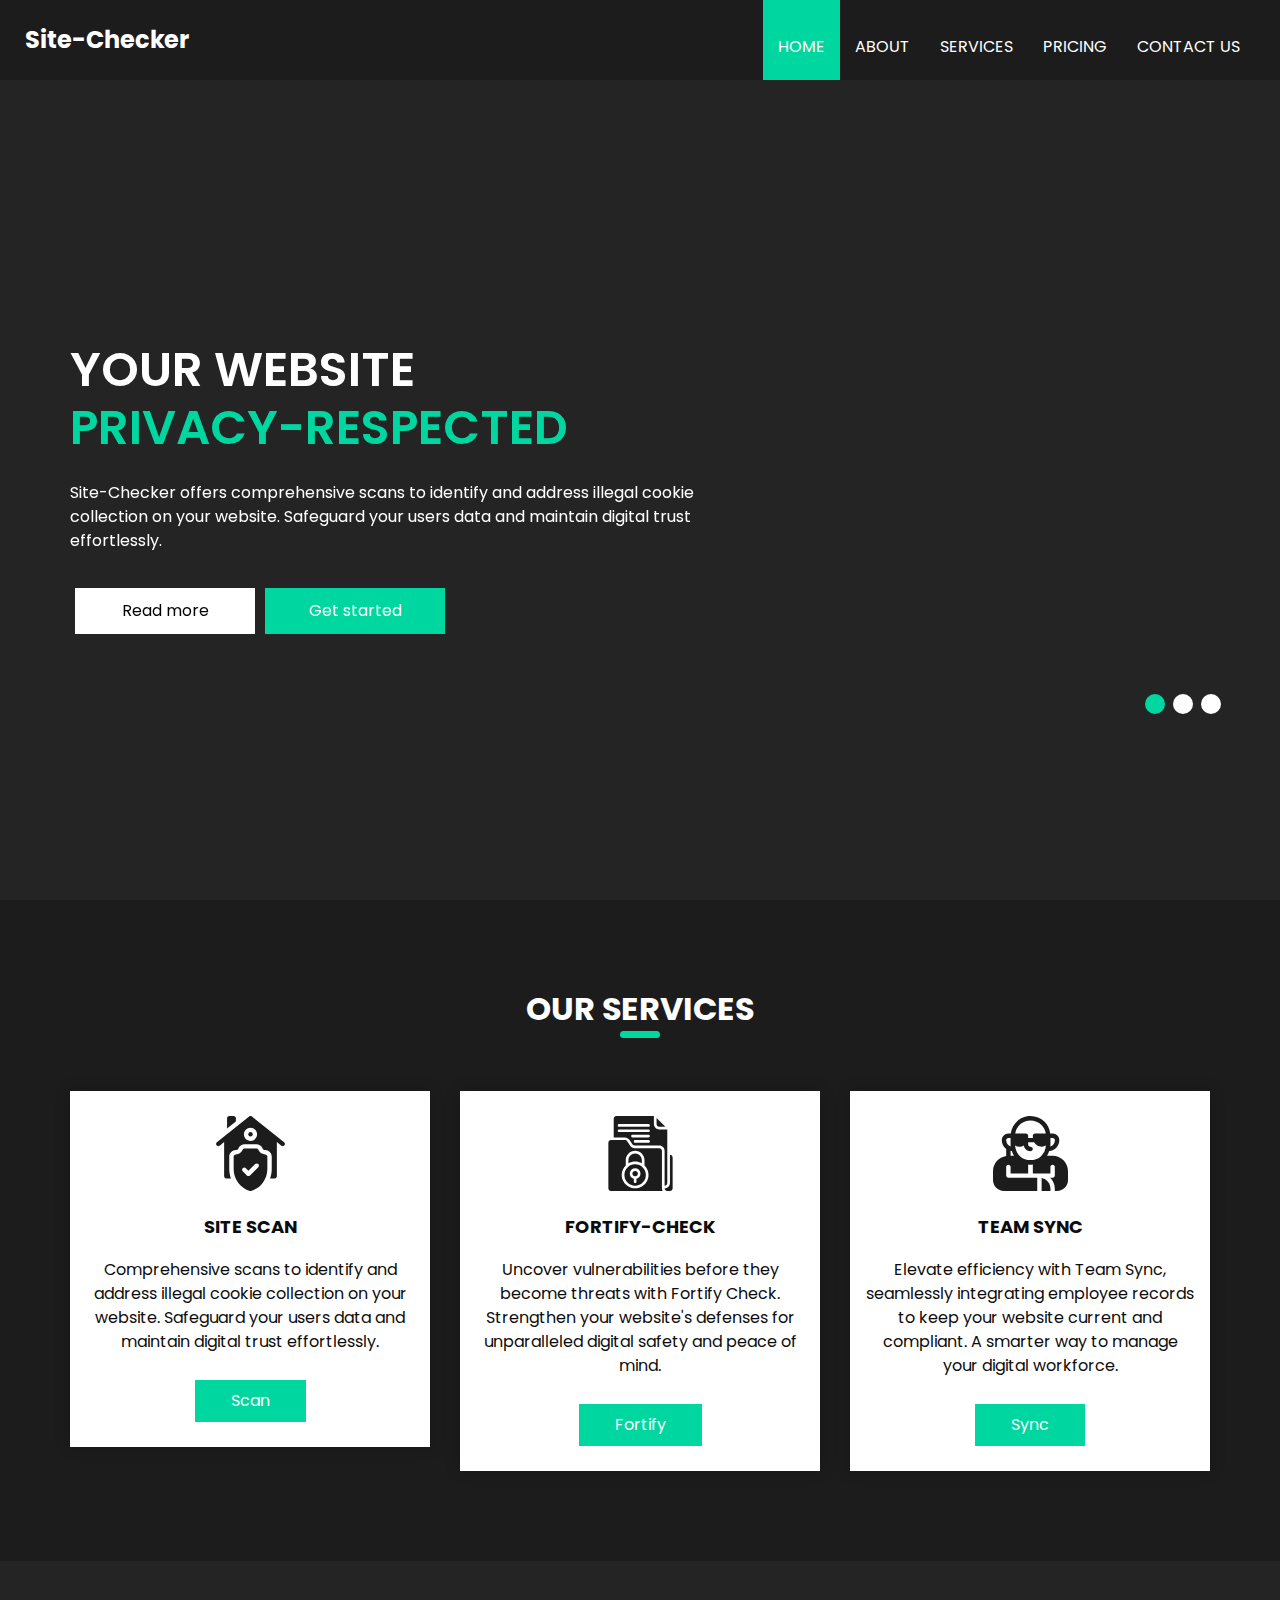
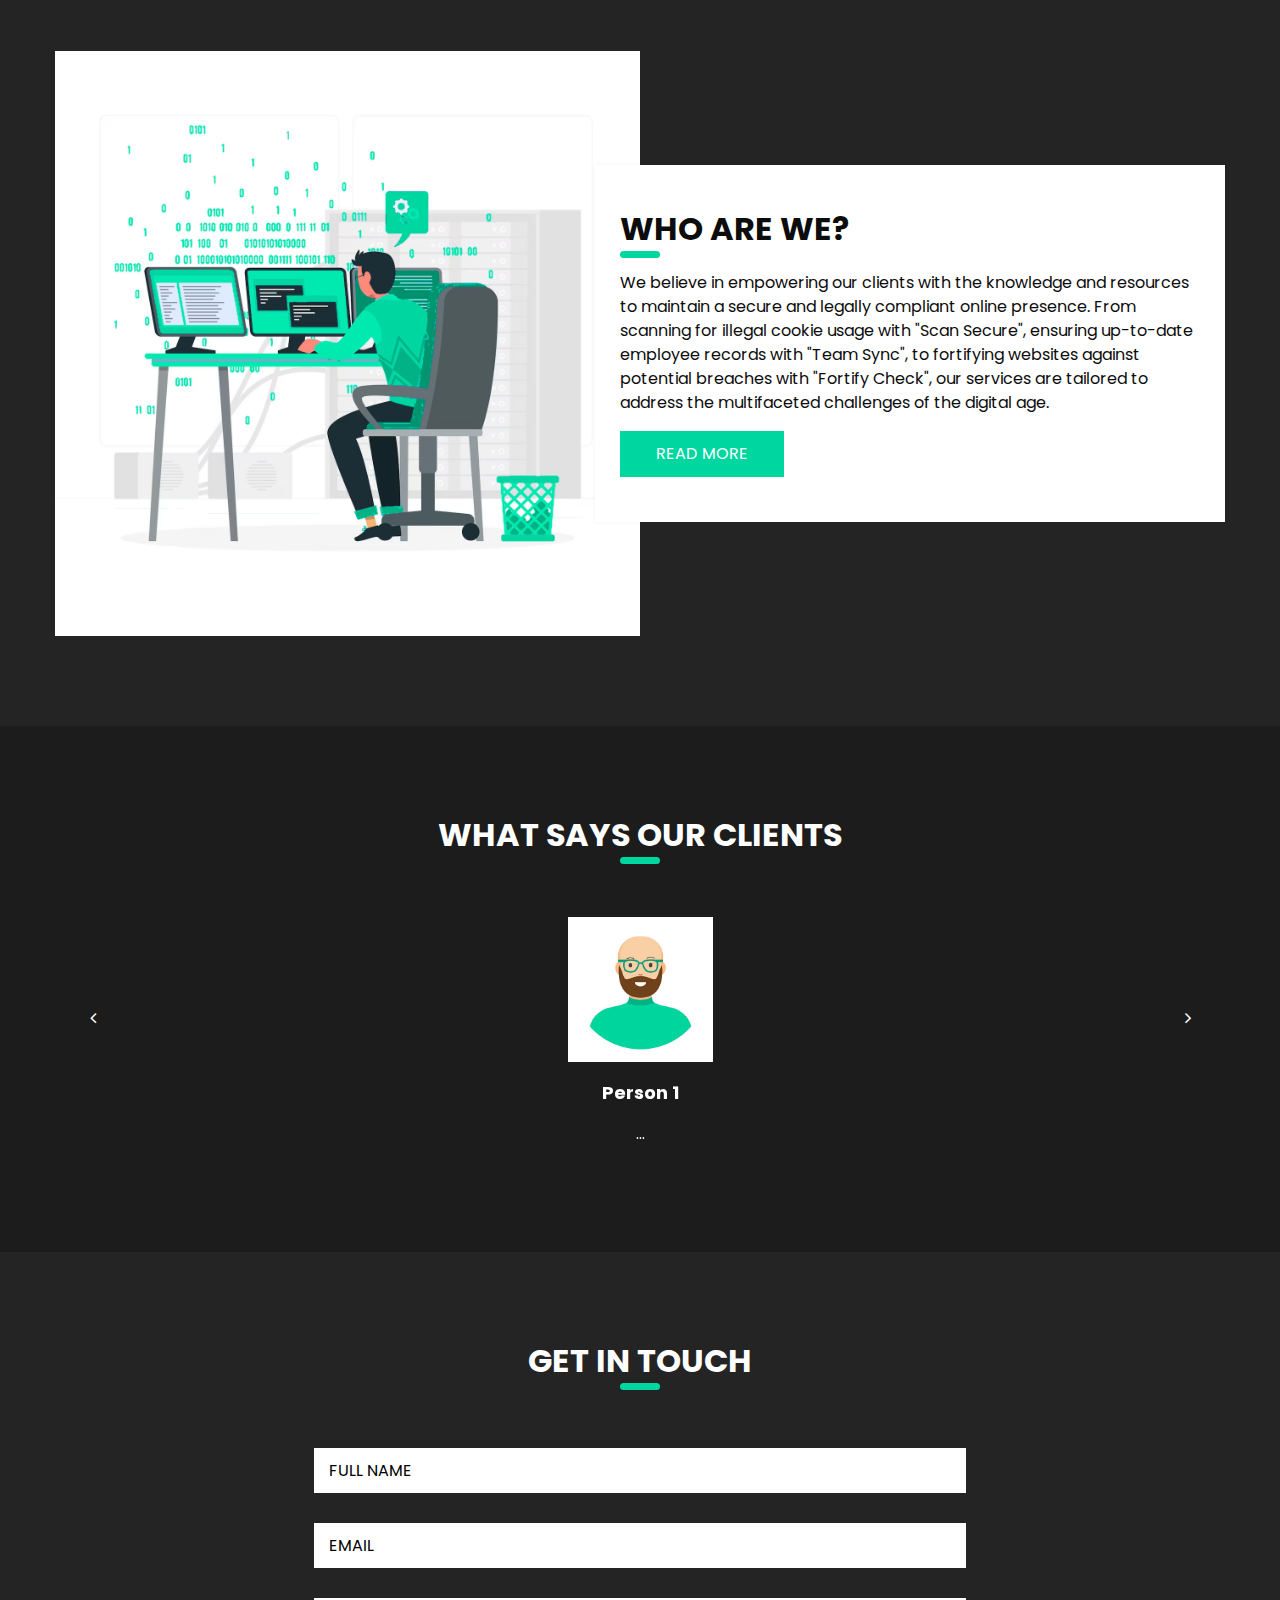
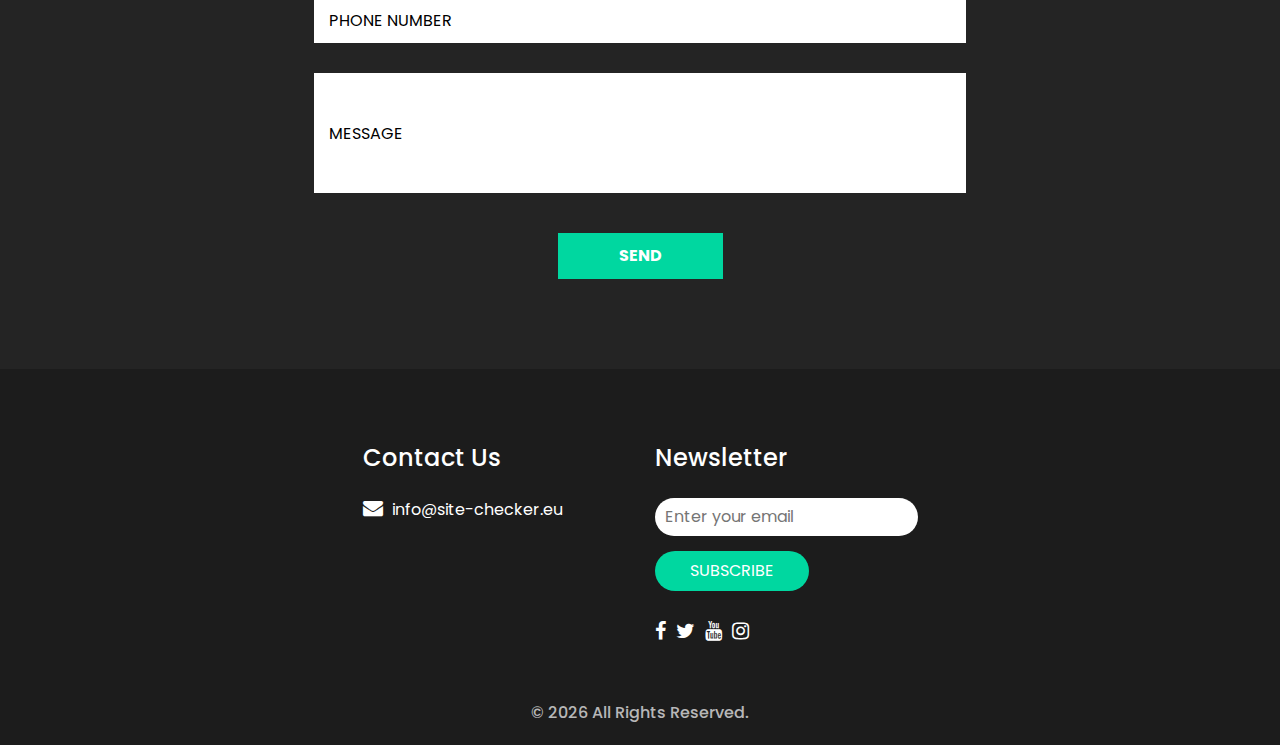
==== commit 81245f73: "Update" ====
--- a/index.html
+++ b/index.html
@@ -30,13 +30,10 @@
 <body>
   <div class="hero_area">
     <!-- header section strats -->
-    <div class="hero_bg_box">
-      <div class="img-box">
-        <!-- <img src="images/hero-bg.jpg" alt=""> -->
-      </div>
-    </div>
+    <div class="hero_bg_box"></div>
 
     <header class="header_section">
+      <!--
       <div class="header_top">
         <div class="container-fluid">
           <div class="contact_link-container">
@@ -49,7 +46,7 @@
             <a href="" class="contact_link2">
               <i class="fa fa-phone" aria-hidden="true"></i>
               <span>
-                Call : +01 1234567890
+                Message : +01 1234567890
               </span>
             </a>
             <a href="" class="contact_link3">
@@ -61,7 +58,8 @@
           </div>
         </div>
       </div>
-      <div class="header_bottom">
+      -->
+      <div class="sub_page">
         <div class="container-fluid">
           <nav class="navbar navbar-expand-lg custom_nav-container">
             <a class="navbar-brand" href="index.html">
@@ -85,7 +83,7 @@
                   <a class="nav-link" href="service.html"> Services </a>
                 </li>
                 <li class="nav-item">
-                  <a class="nav-link" href="guard.html"> Scans </a>
+                  <a class="nav-link" href="pricing.html"> Pricing </a>
                 </li>
                 <li class="nav-item">
                   <a class="nav-link" href="contact.html">Contact us</a>
@@ -96,8 +94,12 @@
         </div>
       </div>
     </header>
-    <!-- end header section -->
-    <!-- slider section -->
+    
+  <!-- end header section -->
+
+
+
+  <!-- slider section -->
     <section class=" slider_section ">
       <div id="carouselExampleIndicators" class="carousel slide" data-ride="carousel">
         <div class="carousel-inner">
@@ -180,11 +182,12 @@
         </div>
       </div>
     </section>
-    <!-- end slider section -->
+  <!-- end slider section -->
+
+
+
+  <!-- service section -->
   </div>
-  
-    <!-- service section -->
-  
     <section class="service_section layout_padding">
       <div class="container">
         <div class="heading_container heading_center">
@@ -381,17 +384,18 @@
         </div>
       </div>
     </section>
-  
     <!-- end service section -->
+
+
+
     <!-- about section -->
-
     <section class="about_section layout_padding">
       <div class="container">
         <div class="row">
           <div class="col-md-6 px-0">
             <div class="img_container">
               <div class="img-box">
-                <img src="images/about-img.jpg" alt="" />
+                <img src="images/about_us.png" alt="" />
               </div>
             </div>
           </div>
@@ -415,9 +419,10 @@
         </div>
       </div>
     </section>
-  
     <!-- end about section -->
 
+
+  <!-- team section  
   <section class="team_section layout_padding">
     <div class="container">
       <div class="heading_container heading_center">
@@ -482,9 +487,11 @@
       </div>
     </div>
   </section>
+  end team section -->
+
+
 
   <!-- client section -->
-
   <section class="client_section layout_padding">
     <div class="container ">
       <div class="heading_container heading_center">
@@ -501,10 +508,10 @@
               </div>
               <div class="detail-box">
                 <h4>
-                  Random Tjomme
+                  Person 1
                 </h4>
                 <p>
-                  Fett med najs, denna websida är helt galen, ni sparade mig hela 12 riksdaler!
+                  ...
                 </p>
               </div>
             </div>
@@ -516,10 +523,10 @@
               </div>
               <div class="detail-box">
                 <h4>
-                  En annan random tjomme
+                  Person 2
                 </h4>
                 <p>
-                  Fett med najs, denna websida är helt galen, ni sparade mig hela 13 riksdaler!!
+                  ...
                 </p>
               </div>
             </div>
@@ -531,10 +538,10 @@
               </div>
               <div class="detail-box">
                 <h4>
-                  En tredje random tjomme
+                  Person 3
                 </h4>
                 <p>
-                  Fett med najs, denna websida är helt galen, ni sparade mig hela 14 riksdaler!!!
+                  ...
                 </p>
               </div>
             </div>
@@ -553,17 +560,12 @@
       </div>
     </div>
   </section>
-
   <!-- end client section -->
 
+
+
   <!-- contact section -->
-
   <section class="contact_section layout_padding">
-    <div class="contact_bg_box">
-      <div class="img-box">
-        <img src="images/contact-bg.jpg" alt="">
-      </div>
-    </div>
     <div class="container">
       <div class="heading_container heading_center">
         <h2>
@@ -601,35 +603,19 @@
       </div>
     </div>
   </section>
-
   <!-- end contact section -->
 
-  <!-- team section -->
-
-
-
-  <!-- end team section -->
+
 
   <!-- info section -->
   <section class="info_section ">
     <div class="container">
       <div class="row">
-        <div class="col-md-3">
-          <div class="info_logo">
-            <a class="navbar-brand" href="index.html">
-              <span>
-                Scans
-              </span>
-            </a>
-            <p>
-              ...
-            </p>
-          </div>
-        </div>
+        <!--
         <div class="col-md-3">
           <div class="info_links">
             <h5>
-              Useful Link
+              Useful Links
             </h5>
             <ul>
               <li>
@@ -655,6 +641,7 @@
             </ul>
           </div>
         </div>
+        -->
         <div class="col-md-3">
           <div class="info_info">
             <h5>
@@ -663,21 +650,9 @@
           </div>
           <div class="info_contact">
             <a href="" class="">
-              <i class="fa fa-map-marker" aria-hidden="true"></i>
-              <span>
-                Address
-              </span>
-            </a>
-            <a href="" class="">
-              <i class="fa fa-phone" aria-hidden="true"></i>
-              <span>
-                Call : +01 1234567890
-              </span>
-            </a>
-            <a href="" class="">
               <i class="fa fa-envelope" aria-hidden="true"></i>
               <span>
-                Site-Checker@gmail.com
+                info@site-checker.eu
               </span>
             </a>
           </div>
@@ -712,7 +687,6 @@
       </div>
     </div>
   </section>
-
   <!-- end info_section -->
 
 
--- a/css/style.css
+++ b/css/style.css
@@ -1,8 +1,8 @@
 @import url("font-awesome.min.css");
 body {
   font-family: "Poppins", sans-serif;
-  color: #0c0c0c;
-  background-color: #ffffff;
+  color: rgb(12, 12, 12);
+  background-color: rgb(28, 28, 28);
 }
 
 .layout_padding {
@@ -52,7 +52,7 @@
   content: "";
   width: 40px;
   height: 7px;
-  background-color: rgb(0, 255, 180);
+  background-color: rgb(0, 215, 160);
   border-radius: 10px;
   position: absolute;
   bottom: 0;
@@ -72,6 +72,9 @@
           transform: translateX(-50%);
 }
 
+
+
+
 /*header section*/
 .hero_area {
   min-height: 100vh;
@@ -117,7 +120,7 @@
   left: 0;
   width: 100%;
   height: 100%;
-  background: rgb(0, 119, 83);
+  background: rgb(36, 36, 36);
 }
 
 .sub_page .hero_area {
@@ -139,6 +142,7 @@
 .header_section .container-fluid {
   padding-right: 25px;
   padding-left: 25px;
+  background-color: rgb(28, 28, 28);
 }
 
 .header_section .nav_container {
@@ -146,7 +150,7 @@
 }
 
 .header_top {
-  background-color: #1c1c1c;
+  background-color: rgb(28, 28, 28);
   padding: 15px 0;
 }
 
@@ -172,7 +176,7 @@
 
 .header_top .contact_link-container a i {
   font-size: 20px;
-  color: rgb(0, 255, 180);
+  color: rgb(0, 215, 160);
   margin-right: 5px;
 }
 
@@ -201,9 +205,14 @@
   transition: all .2s;
 }
 
-.custom_nav-container .navbar-nav .nav-item:hover .nav-link, .custom_nav-container .navbar-nav .nav-item.active .nav-link {
-  background-color: #1c1c1c;
-}
+.custom_nav-container .navbar-nav .nav-item:hover .nav-link {
+  background-color: rgb(36, 36, 36);
+}
+
+.custom_nav-container .navbar-nav .nav-item.active .nav-link {
+  background-color: rgb(0, 215, 160);
+}
+
 
 a,
 a:hover,
@@ -299,8 +308,10 @@
           transform: rotate(90deg);
   top: 0;
 }
-
 /*end header section*/
+
+
+
 /* slider section */
 .slider_section {
   -webkit-box-flex: 1;
@@ -338,7 +349,7 @@
 }
 
 .slider_section .detail-box h1 span {
-  color:rgb(0, 255, 180);
+  color:rgb(0, 215, 160);
 }
 
 .slider_section .detail-box p {
@@ -377,8 +388,8 @@
 .slider_section .detail-box .btn-box .btn-2 {
   display: inline-block;
   padding: 10px 35px;
-  background-color: rgb(0, 255, 180);
-  color: #ffffff;
+  background-color: rgb(0, 215, 160);
+  color: rgb(255, 255, 255);
   -webkit-transition: all 0.3s;
   transition: all 0.3s;
   border: 1px solid transparent;
@@ -386,8 +397,8 @@
 
 .slider_section .detail-box .btn-box .btn-2:hover {
   background-color: transparent;
-  border-color: rgb(0, 255, 180);
-  color: rgb(0, 255, 180);
+  border-color: rgb(0, 215, 160);
+  color: rgb(0, 215, 160);
 }
 
 .slider_section .img-box {
@@ -417,16 +428,23 @@
   height: 20px;
   border-radius: 100%;
   text-align: center;
-  background-color: rgb(0, 255, 180);
+  background-color: rgb(255, 255, 255);
   opacity: 1;
   border: none;
   margin: 0 4px;
 }
 
 .slider_section ol.carousel-indicators li.active {
-  background-color: #ffffff;
-}
-
+  background-color: rgb(0, 215, 160);
+}
+/* slider section */
+
+
+.about_section {
+background-color: rgb(36, 36, 36);
+}
+
+/* about section */
 .about_section .row {
   -webkit-box-align: center;
       -ms-flex-align: center;
@@ -453,7 +471,7 @@
 .about_section .detail-box a {
   display: inline-block;
   padding: 10px 35px;
-  background-color: rgb(0, 255, 180);
+  background-color: rgb(0, 215, 160);
   color: #ffffff;
   -webkit-transition: all 0.3s;
   transition: all 0.3s;
@@ -463,10 +481,14 @@
 
 .about_section .detail-box a:hover {
   background-color: transparent;
-  border-color: rgb(0, 255, 180);
-  color: rgb(0, 255, 180);
-}
-
+  border-color: rgb(0, 215, 160);
+  color: rgb(0, 215, 160);
+}
+/* about section */
+
+
+
+/* service section */
 .service_section {
   background-color: #1c1c1c;
 }
@@ -504,7 +526,7 @@
 .service_section .box .detail-box a {
   display: inline-block;
   padding: 8px 35px;
-  background-color: rgb(0, 255, 180);
+  background-color: rgb(0, 215, 160);
   color: #ffffff;
   -webkit-transition: all 0.3s;
   transition: all 0.3s;
@@ -514,12 +536,18 @@
 
 .service_section .box .detail-box a:hover {
   background-color: transparent;
-  border-color: rgb(0, 255, 180);
-  color: rgb(0, 255, 180);
-}
-
+  border-color: rgb(0, 215, 160);
+  color: rgb(0, 215, 160);
+}
+/* service section */
+
+
+
+/* client section */
 .client_section {
   text-align: center;
+  background-color: rgb(28, 28, 28);
+  color: rgb(255, 255, 255);
 }
 
 .client_section #carouselExampleControls {
@@ -566,7 +594,7 @@
   font-weight: bold;
   font-size: 18px;
   padding: 0 10px;
-  border-bottom: 1px solid #ffffff;
+  border-bottom: px solid rrgb(255, 255, 255)
 }
 
 .client_section .box .detail-box p {
@@ -590,7 +618,7 @@
   height: 45px;
   border: none;
   opacity: 1;
-  background-color: #1c1c1c;
+  background-color: rgb(28, 28, 28);
   color: #ffffff;
   border-radius: 100%;
   -webkit-transform: translateY(-50%);
@@ -600,7 +628,7 @@
 
 .client_section .carousel-control-prev:hover,
 .client_section .carousel-control-next:hover {
-  background-color: rgb(0, 255, 180);
+  background-color: rgb(0, 215, 160);
 }
 
 .client_section .carousel-control-prev {
@@ -611,11 +639,15 @@
   left: initial;
   right: 0;
 }
+/* client section */
+
+
 
 /* contact section */
 .contact_section {
   position: relative;
-  color: #ffffff;
+  color: rgb(255, 255, 255);
+  background-color: rgb(36, 36, 36);
 }
 
 .contact_section .row {
@@ -636,7 +668,7 @@
   width: 100%;
   margin: 15px 0;
   padding-left: 15px;
-  background-color: #ffffff;
+  background-color: rgb(255, 255, 255);
 }
 
 .contact_section .contact_form-container input::-webkit-input-placeholder {
@@ -676,7 +708,7 @@
 .contact_section .contact_form-container button {
   display: inline-block;
   padding: 10px 60px;
-  background-color: rgb(0, 255, 180);
+  background-color: rgb(0, 215, 160);
   color: #ffffff;
   -webkit-transition: all 0.3s;
   transition: all 0.3s;
@@ -687,8 +719,8 @@
 
 .contact_section .contact_form-container button:hover {
   background-color: transparent;
-  border-color: rgb(0, 255, 180);
-  color: rgb(0, 255, 180);
+  border-color: rgb(0, 215, 160);
+  color: rgb(0, 215, 160);
 }
 
 .contact_bg_box {
@@ -726,12 +758,13 @@
   left: 0;
   width: 100%;
   height: 100%;
-  background: -webkit-gradient(linear, left top, right top, from(rgba(0, 0, 0, 0.7)), to(rgba(0, 0, 0, 0.35)));
-  background: linear-gradient(to right, rgba(0, 0, 0, 0.7), rgba(0, 0, 0, 0.35));
-}
-
+
+}
 /* end contact section */
 
+
+
+/* team section *//*
 .team_section {
   background-color: #1c1c1c;
   color: #ffffff;
@@ -795,15 +828,22 @@
   border-color: rgb(0, 255, 180);
   color: rgb(0, 255, 180);
 }
-
+*//* team section */
+
+/* info section */
 .info_section {
-  background-color: #101010;
+  background-color: rgb(28, 28, 28);
   color: #ffffff;
   padding: 75px 0 10px 0;
 }
 
 .info_section .row > div {
   margin-bottom: 25px;
+}
+
+.info_section .row {
+  display: flex;
+  justify-content: center;
 }
 
 .info_section h5 {
@@ -879,7 +919,7 @@
   outline: none;
   border: none;
   color: #ffffff;
-  background: rgb(0, 255, 180);
+  background: rgb(0, 215, 160);
   border-radius: 30px;
   margin-top: 15px;
   text-transform: uppercase;
@@ -898,6 +938,9 @@
   color: #ffffff;
   font-size: 20px;
 }
+/* info section */
+
+
 
 /* footer section*/
 .footer_section {
@@ -909,7 +952,7 @@
       -ms-flex-pack: center;
           justify-content: center;
   padding: 20px;
-  background-color: #101010;
+  background-color: rgb(28, 28, 28);
 }
 
 .footer_section p {
